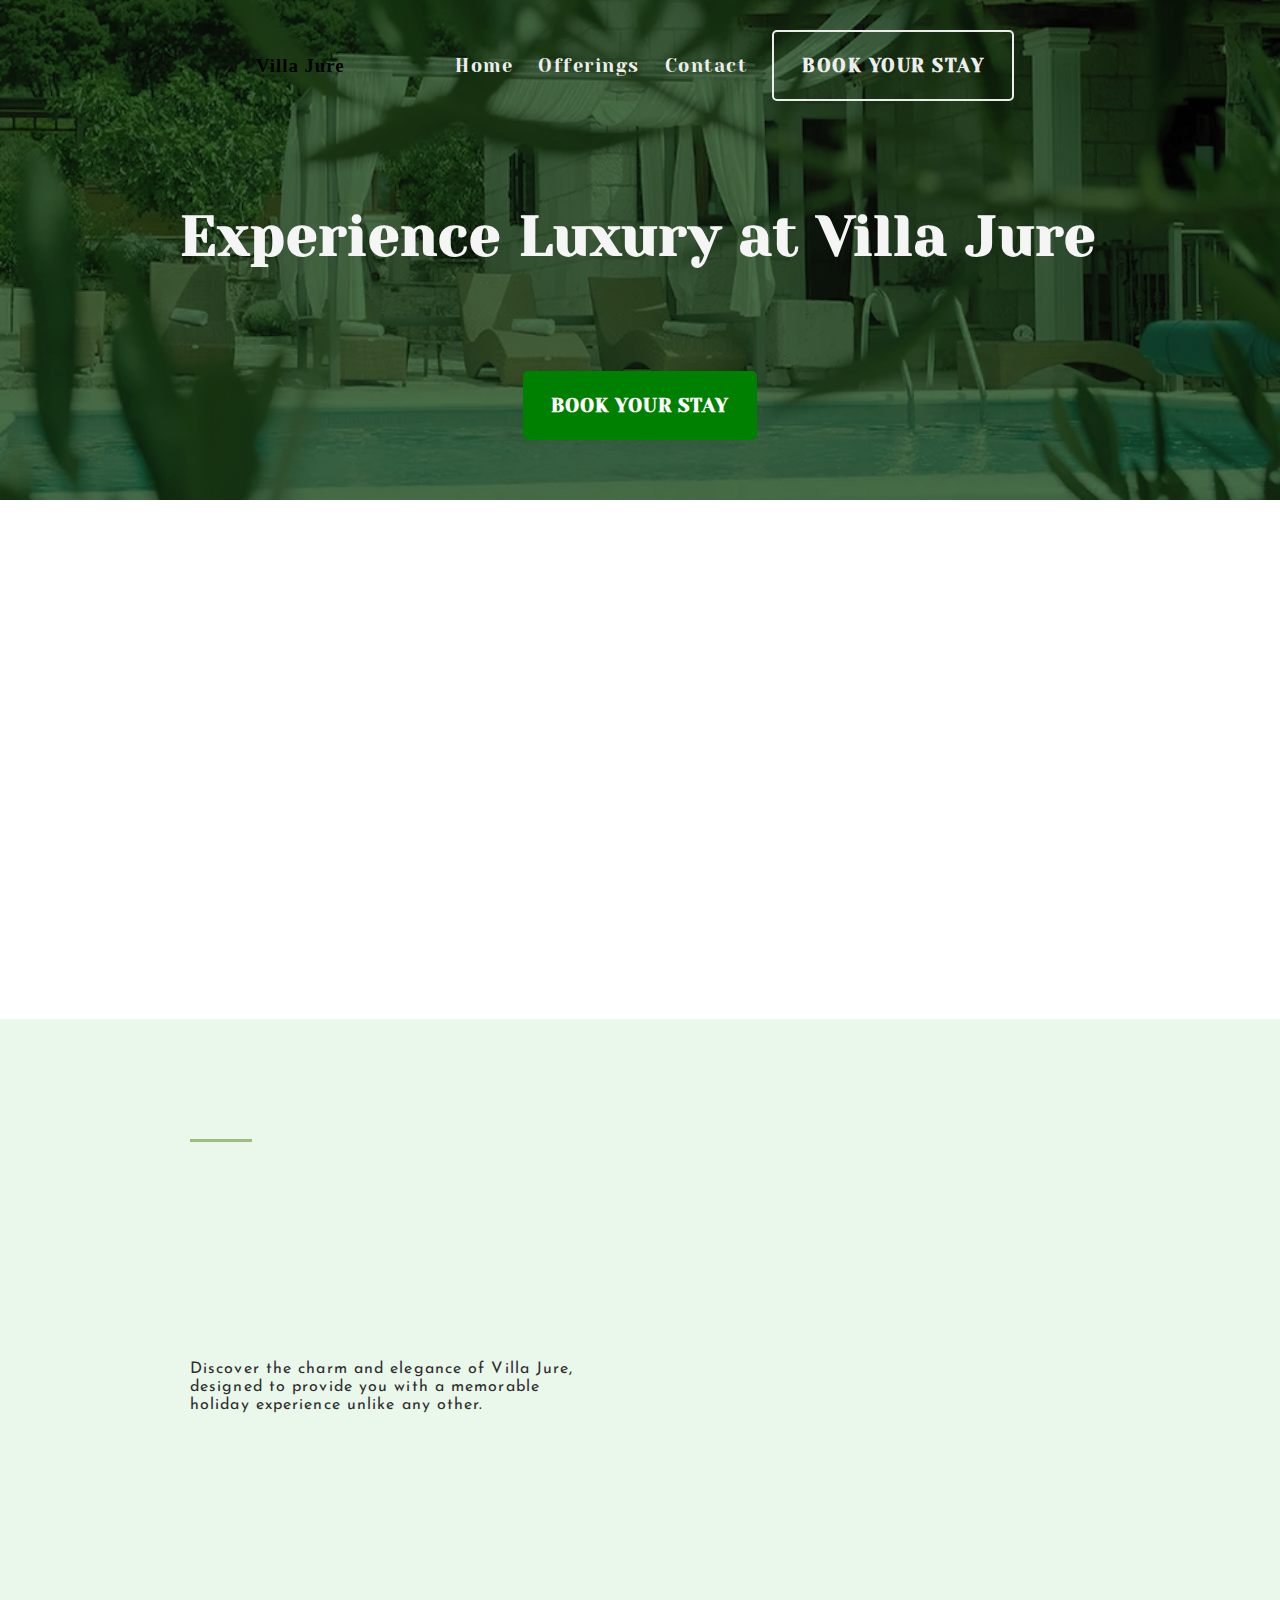
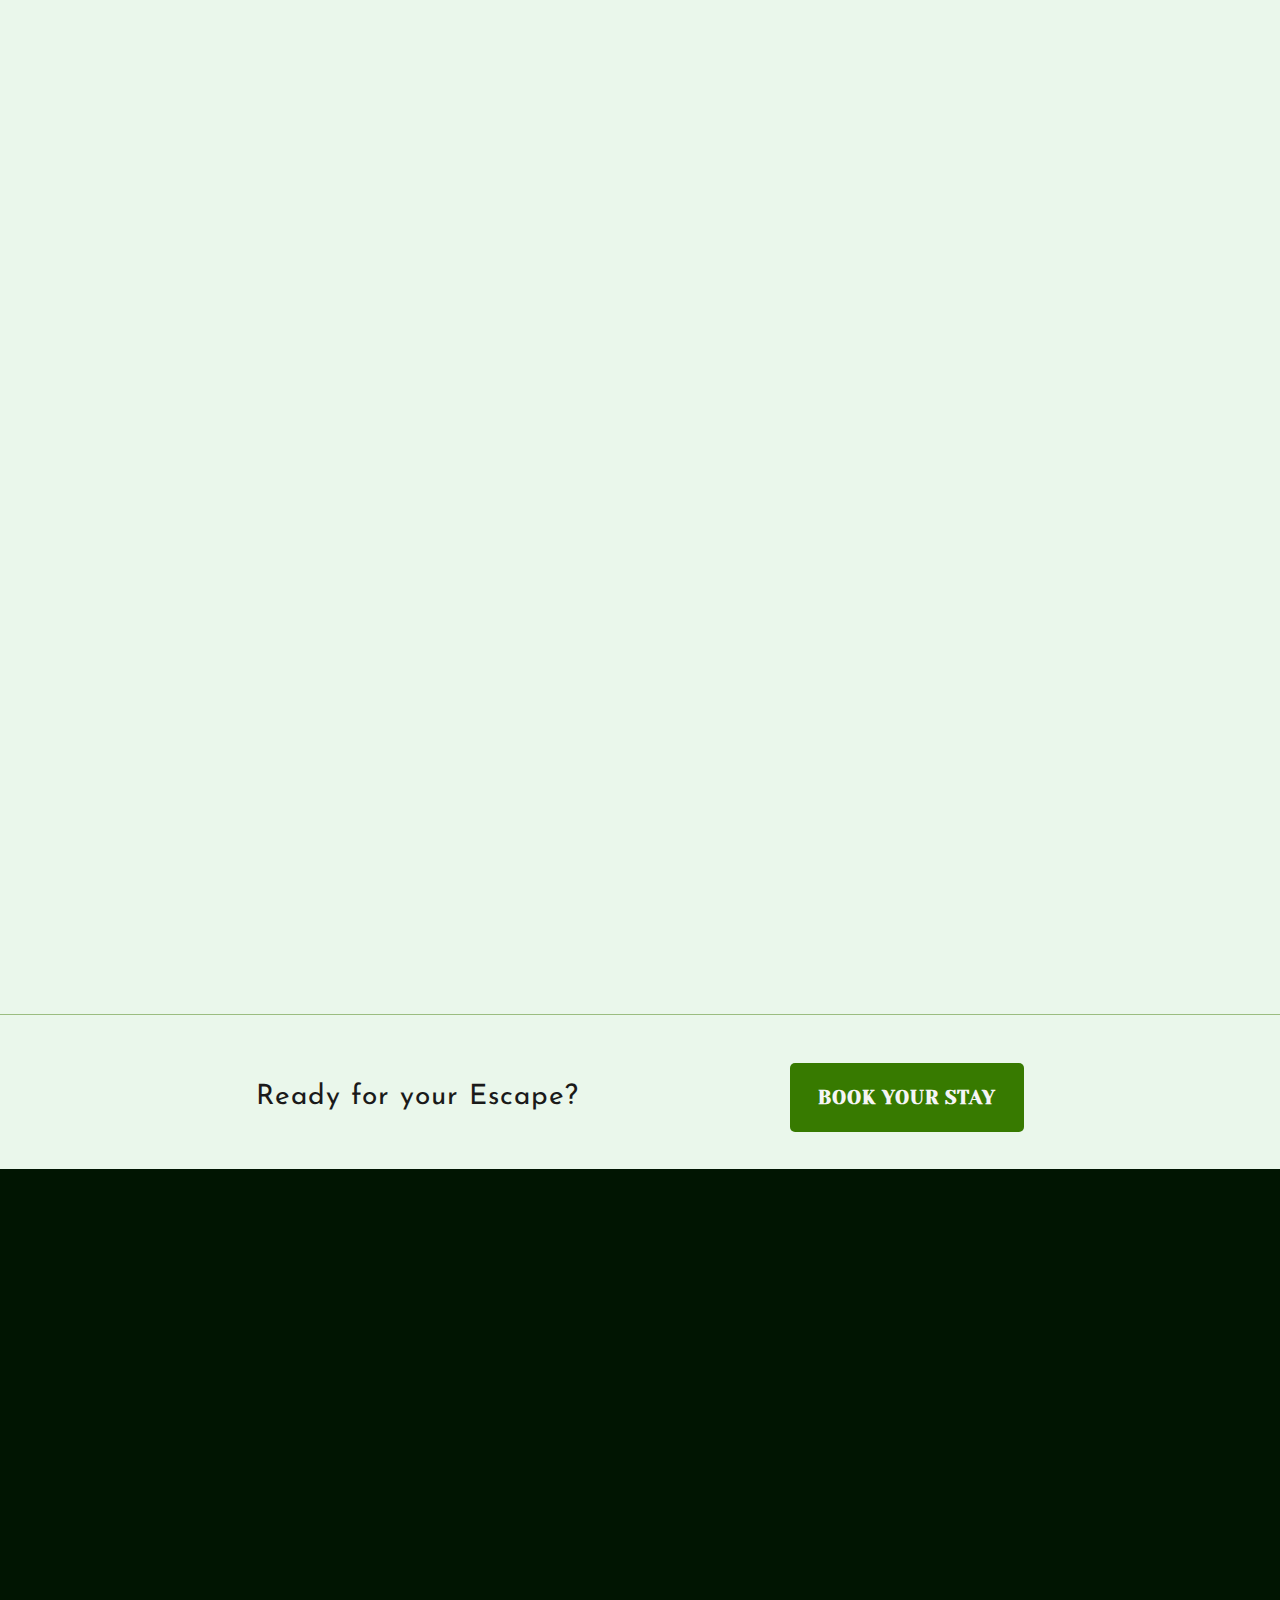
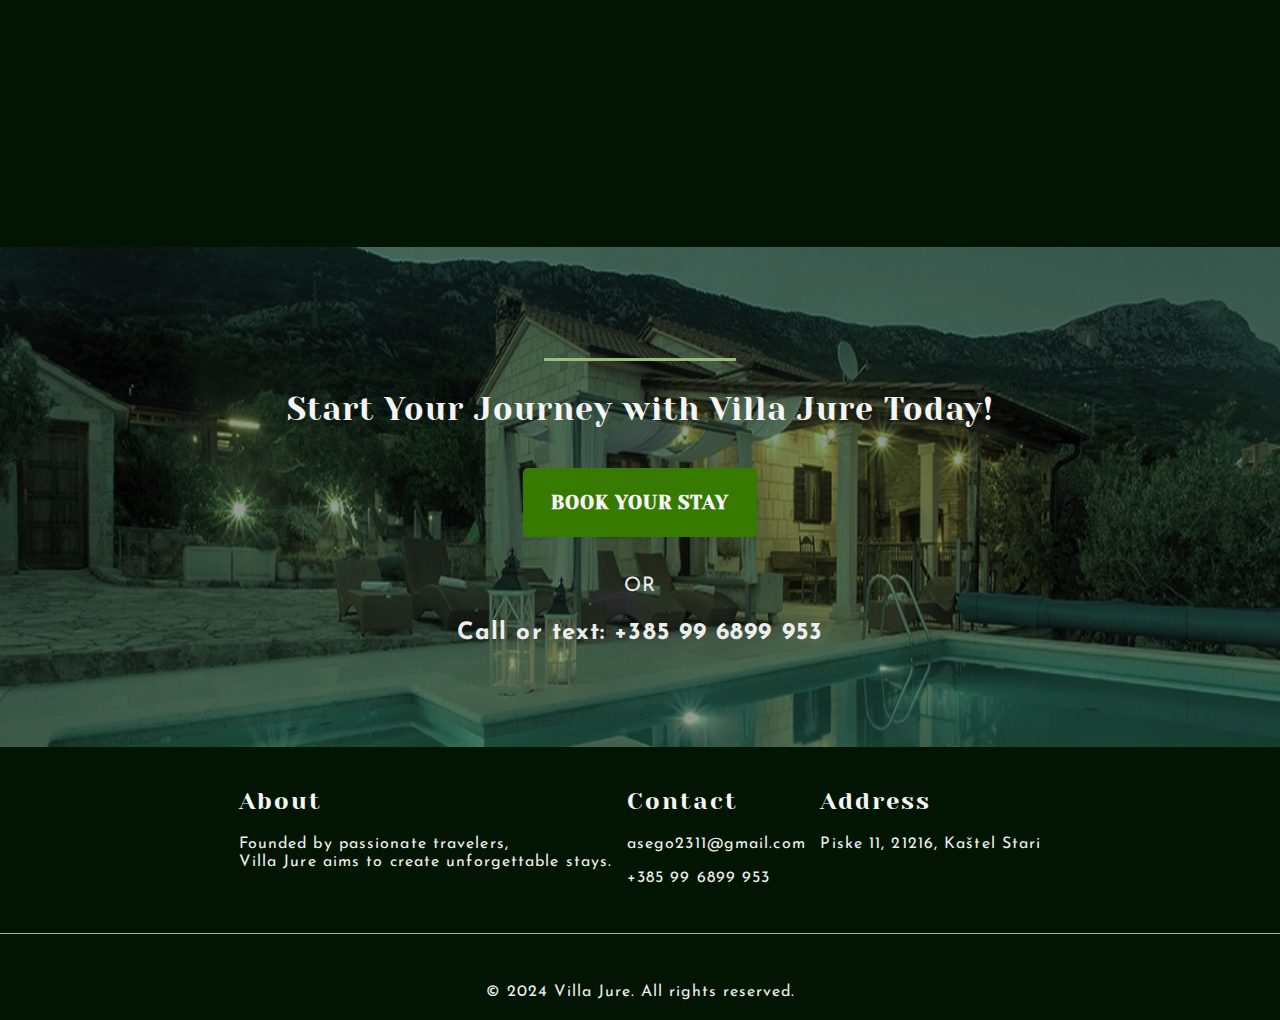
==== index.html @ 01a4c1bb "Add files via upload" ====
<!DOCTYPE html>
<html lang="en">
  <head>
    <meta charset="UTF-8" />
    <meta name="viewport" content="width=device-width, initial-scale=1.0" />
    <link rel="stylesheet" href="styles.css" />
    <link rel="preconnect" href="https://fonts.googleapis.com" />
    <link rel="preconnect" href="https://fonts.gstatic.com" crossorigin />
    <link
      href="https://fonts.googleapis.com/css2?family=Josefin+Sans:ital,wght@0,100..700;1,100..700&family=Yeseva+One&display=swap"
      rel="stylesheet"
    />
    <!-- <link rel="preconnect" href="https://fonts.googleapis.com" />
    <link rel="preconnect" href="https://fonts.gstatic.com" crossorigin />
    <link
      href="https://fonts.googleapis.com/css2?family=PT+Serif:ital,wght@0,400;0,700;1,400;1,700&display=swap"
      rel="stylesheet"
    /> -->
    <title>Document</title>
  </head>
  <body>
    <header>
      <nav>
        <h3>Villa Jure</h3>
        <div class="nav-links">
          <a href="">Home</a>
          <a href="offerings.html">Offerings</a>
          <a href="">Contact</a>
          <a href="" class="book-now" id="nav-book-button">BOOK YOUR STAY</a>
        </div>
      </nav>
      <section>
        <h1>Experience Luxury at Villa Jure</h1>
        <p>Your dream getaway awaits in beautiful Kastela</p>
        <a href="" class="book-now">BOOK YOUR STAY</a>
      </section>
    </header>
    <main>
      <section class="villa-story">
        <img
          src="smanjene slike/story-cutwebp.webp"
          alt="Villa with a private pool and spacious outdoor area, with mountains around it"
        />
        <article class="story-villa-article">
          <hr />
          <h2>The Story Behind Villa Jure</h2>
          <p>
            Villa Jure is a premier villa rental destination located in the
            serene landscapes of Kaštela, Croatia, offering an unparalleled
            experience to our guests. <br />
            <br />Founded with the aim of providing a unique and luxurious stay,
            Villa Jure began as a dream to create a home away from home for
            travelers seeking tranquility and beauty.
          </p>
        </article>
      </section>
      <section class="offerings">
        <article class="villa-offering-article">
          <div id="first-block">
            <div>
              <hr />
              <h2 id="offerings-title">Explore Our Stunning Villa Offerings</h2>
              <p>
                Discover the charm and elegance of Villa Jure, designed to
                provide you with a memorable holiday experience unlike any
                other.
              </p>
            </div>
            <div id="pool-offerings">
              <img
                src="smanjene slike/pool-cut-homepage.webp"
                alt="Villa with a private pool with luxurious loungers "
                id="pool-img"
              />
              <div>
                <h3>Swimming in the pool beneath the mountains</h3>
                <p>Private pool with luxurious loungers.</p>
                <a href="offerings.html" class="learn-more-offerings"
                  >LEARN MORE...
                </a>
              </div>
            </div>
            <div id="view-offerings">
              <img
                src="smanjene slike/view-cut-homepage.webp"
                alt="Scenic view of the Adriatic Sea from the villa"
                id="view-img"
              />
              <div>
                <h3>Enjoy the breathtaking landscapes</h3>
                <p>View of the Adriatic Sea and mountains.</p>
                <a href="offerings.html" class="learn-more-offerings"
                  >LEARN MORE...
                </a>
              </div>
            </div>
          </div>
          <div id="second-block">
            <div id="playgrond-offerings">
              <img
                src="smanjene slike/childrenplay-cut-homepage.webp"
                alt="Private outdoor children's playground with swing, slide, and trampoline"
                id="playground-img"
              />
              <div>
                <h3>Outdoor children’s playground</h3>
                <p>Equipped with trampoline, swings, and slide.</p>
                <a href="offerings.html" class="learn-more-offerings"
                  >LEARN MORE...
                </a>
              </div>
            </div>
            <div id="accomoditation-offerings">
              <img
                src="smanjene slike/IMG_8820sofa-cut-homepage.webp"
                alt="Living room with sofa, wooden and stone interior design"
                id="accomoditation-img"
              />
              <div>
                <h3>Stunning Villa Accommodation</h3>
                <p>A villa interior designed with stone and wood.</p>
                <a href="offerings.html" class="learn-more-offerings"
                  >LEARN MORE...
                </a>
              </div>
            </div>
          </div>
        </article>
        <hr id="full-width-hr" />
        <div class="small-book-stay">
          <h3>Ready for your Escape?</h3>
          <a href="" class="book-now">BOOK YOUR STAY</a>
        </div>
      </section>
      <section class="gallery-wrapper">
        <hr class="gallery-hr" />
        <h3 class="gallery-title">Check out our gallery!</h3>
        <p class="gallery-description">
          Browse through our gallery to see the villa's beautiful spaces and
          serene surroundings.
        </p>
        <div class="carousel-wrapper">
          <button class="carousel-button left" id="prev-btn">&#9664;</button>
          <div class="carousel-track">
            <img
              src="smanjene slike/1 naslovna.webp"
              alt="View of the villa from the outside, with a swimming pool and lounge chairs, at the foot of the mountain."
              class="carousel-item"
            />
            <img
              src="smanjene slike/3 (1).webp"
              alt="View from the villa overlooking the Adriatic Sea, islands, Split, and Kaštela."
              class="carousel-item"
            />

            <img
              src="smanjene slike/3 (2).webp"
              alt="Bird's eye view of the villa and its surroundings, featuring the villa, parking area, pool, children's private outdoor playground, and garden."
              class="carousel-item"
            />
            <img
              src="smanjene slike/IMG_9003.webp"
              alt="View of the villa's private pool through the branches, with lounge chairs and umbrellas by the poolside."
              class="carousel-item"
            />
            <img
              src="smanjene slike/DJI_0226.webp"
              alt="View of the villa at dusk from a semi-bird's eye perspective, showcasing the villa, pool, garden with olive trees."
              class="carousel-item"
            />
            <img
              src="smanjene slike/5.webp"
              alt="Half-bird's-eye view of the villa's pool and garden with olive trees, overlooking the Adriatic Sea and nearby islands."
              class="carousel-item"
            />

            <img
              src="smanjene slike/39.webp"
              alt="Pool and sun loungers with the front side of the villa during the day."
              class="carousel-item"
            />

            <img
              src="smanjene slike/IMG_8989.webp"
              alt="Bird's-eye view of the villa, pool, sun loungers, entire paved yard, garden, and olive trees."
              class="carousel-item"
            />
            <img
              src="smanjene slike/IMG_9128.webp"
              alt="View of the front side of the illuminated villa at dusk, a stone villa with an entrance area."
              class="carousel-item"
            />
            <img
              src="smanjene slike/IMG_9123.webp"
              alt="View of the illuminated pool, villa, and mountain at dusk, featuring the front side of the villa, the pool with lounge chairs, and the house's entrance area."
              class="carousel-item"
            />

            <img
              src="smanjene slike/36.webp"
              alt="Modern, luxurious sun loungers in front of the villa, illuminated by the dark blue light of the pool at night, with the villa visible in the background."
              class="carousel-item"
            />

            <img
              src="smanjene slike/IMG_9138.webp"
              alt="Image of the pool at night, with sun loungers and the villa in the background, dominated by the blue light from the pool."
              class="carousel-item"
            />

            <img
              src="smanjene slike/31.webp"
              alt="Outdoor dining table in front of the villa with a traditional Croatian barbecue and a lit fire."
              class="carousel-item"
            />

            <img
              src="smanjene slike/32.webp"
              alt="Outdoor dining table in front of the villa set with Croatian food, wine, and plates, with a traditional Croatian barbecue and lit fire in the background."
              class="carousel-item"
            />

            <img
              src="smanjene slike/IMG_8820.webp"
              alt="Living room with a stone and wood interior, featuring a large sofa and a television."
              class="carousel-item"
            />
            <img
              src="smanjene slike/IMG_8827.webp"
              alt="Beautiful white kitchen with a stone display cabinet and wine racks."
              class="carousel-item"
            />
            <img
              src="smanjene slike/IMG_8853.webp"
              alt="Image of a white kitchen with a stone wine rack, large sofa, stone walls, and a wooden ceiling."
              class="carousel-item"
            />
            <img
              src="smanjene slike/IMG_8854.webp"
              alt="White kitchen with wooden brown entrance doors to the house and a refrigerator in the kitchen."
              class="carousel-item"
            />
            <img
              src="smanjene slike/IMG_8857.webp"
              alt="Living room with a large sofa, television, wooden stairs to the second floor, dining table, and brown wooden entrance doors."
              class="carousel-item"
            />
            <img
              src="smanjene slike/IMG_8851.webp"
              alt="Indoor table with blue chairs, trays of Croatian food, and bottles of Croatian wine on the table."
              class="carousel-item"
            />

            <img
              src="smanjene slike/IMG_8532523.webp"
              alt="Dining table for eight, with blue chairs and a wooden table, set in an interior of wood and stone."
              class="carousel-item"
            />

            <img
              src="smanjene slike/IMG_8869.webp"
              alt="Attic room with a wooden ceiling, a double bed with beautiful bedding and pillows, nightstands on both sides of the bed, a large wardrobe, and lamps on the nightstands."
              class="carousel-item"
            />
            <img
              src="smanjene slike/IMG_8876.webp"
              alt="Relaxation sofa in the room with a chair and books on it, large wooden wardrobe for clothes, located in the attic."
              class="carousel-item"
            />
            <img
              src="smanjene slike/IMG_8878.webp"
              alt="Room with a double bed and sofa, in the attic, featuring a wooden wardrobe and parquet flooring."
              class="carousel-item"
            />
            <img
              src="smanjene slike/IMG_8881.webp"
              alt="Room with an en-suite bathroom (WC), a double bed, air conditioning, a red wall, and wooden wardrobes."
              class="carousel-item"
            />
            <img
              src="smanjene slike/IMG_8896.webp"
              alt="Second kitchen in the house, in white."
              class="carousel-item"
            />
            <img
              src="smanjene slike/IMG_8899.webp"
              alt="Room with an en-suite bathroom, air conditioning, television, double bed, and wardrobe."
              class="carousel-item"
            />
            <img
              src="smanjene slike/IMG_8903.webp"
              alt="Room with a double bed, one red wall and one white wall, a window, and nightstands on each side of the bed."
              class="carousel-item"
            />

            <img
              src="smanjene slike/IMG_8906.webp"
              alt="Modern bathroom connected to the room, with small mosaic tiles, a shower cabin, toilet, sink, and wooden cabinets."
              class="carousel-item"
            />
            <img
              src="smanjene slike/IMG_8866.webp"
              alt="Bathroom with a sink, toilet, shower cabin, cabinet, and brown tiles."
              class="carousel-item"
            />
            <img
              src="smanjene slike/22.webp"
              alt="Restroom with a sink, a mirror, and small white tiles."
              class="carousel-item"
            />
            <img
              src="smanjene slike/IMG_8907.webp"
              alt="Outdoor wooden structure with two covered parking spaces and an enclosed area for social games and entertainment."
              class="carousel-item"
            />
            <img
              src="smanjene slike/IMG_8942.webp"
              alt="Outdoor wooden structure, half of which consists of two covered parking spaces, and the other half is an enclosed playroom."
              class="carousel-item"
            />

            <img
              src="smanjene slike/IMG_8911.webp"
              alt="Enclosed outdoor wooden space designed for entertainment, equipped with a dartboard, foosball table, and billiards."
              class="carousel-item"
            />
            <img
              src="smanjene slike/IMG_8920.webp"
              alt="Enclosed outdoor wooden space designed for entertainment, equipped with a dartboard, foosball table, and billiards, picture from different angle."
              class="carousel-item"
            />
            <img
              src="smanjene slike/IMG_8927.webp"
              alt="Same enclosed outdoor wooden space, viewed from a different angle, featuring a dartboard, foosball table, and billiards."
              class="carousel-item"
            />
            <img
              src="smanjene slike/IMG_8933.webp"
              alt="Front view of the house with a stone facade, a column, outdoor dining table, entrance to the villa, and windows."
              class="carousel-item"
            />
            <img
              src="smanjene slike/28.webp"
              alt="Outdoor wooden dining table in front of the villa."
              class="carousel-item"
            />

            <img
              src="smanjene slike/IMG_8950.webp"
              alt="Private outdoor children's playground in the garden of the house, equipped with swings, a slide, and a trampoline."
              class="carousel-item"
            />
            <img
              src="smanjene slike/IMG_8953.webp"
              alt="Same private outdoor children's playground in the garden of the house, viewed from a different angle, featuring swings, a slide, and a trampoline."
              class="carousel-item"
            />
            <img
              src="smanjene slike/IMG_8958.webp"
              alt="Outdoor old stone table beneath two olive trees, next to the pool, with wooden benches around the table."
              class="carousel-item"
            />
            <img
              src="smanjene slike/IMG_8946.webp"
              alt="Gym in the villa's basement, equipped with a treadmill, a stationary bike, a shoulder or chest workout machine, and weights."
              class="carousel-item"
            />
          </div>
          <button class="carousel-button right" id="next-btn">&#9654;</button>
        </div>

        <!-- Modal for enlarged image -->
        <div id="modal" class="modal">
          <span class="close-btn">X</span>
          <img
            id="modal-image"
            class="modal-image"
            src=""
            alt="Enlarged Image"
          />
        </div>
      </section>
      <section class="journey-wrapper">
        <hr />
        <h2>Start Your Journey with Villa Jure Today!</h2>
        <a href="" class="book-now">BOOK YOUR STAY</a>
        <p>OR</p>
        <p>Call or text: +385 99 6899 953</p>
      </section>
    </main>
    <footer>
      <div class="info-wrapper">
        <div>
          <h5 class="footer-title">About</h5>
          <p>
            Founded by passionate travelers,<br />
            Villa Jure aims to create unforgettable stays.
          </p>
        </div>
        <div>
          <h5 class="footer-title">Contact</h5>
          <p>asego2311@gmail.com</p>
          <p>+385 99 6899 953</p>
        </div>
        <div>
          <h5 class="footer-title">Address</h5>
          <p>Piske 11, 21216, Kaštel Stari</p>
        </div>
      </div>
      <hr />
      <div class="copyright">&copy; 2024 Villa Jure. All rights reserved.</div>
    </footer>
    <script src="app.js"></script>
  </body>
</html>
---- styles.css ----
html {
  display: flex;
  flex-direction: column;
  align-items: center;
  justify-content: center;
  font-family: "PT Serif", serif;
  font-size: 16px;
  letter-spacing: 1px;
  margin: 0px;
}

:root {
  --title-font: "Yeseva One", serif;
  --paragraphs-font: "Josefin Sans", serif;
  --paragraphs-color-dark: #2e2e2e;
  --titles-color-dark: #1a1a1a;
  --titles-color-light: #f5f5f5;
  --paragraphs-color-light: #ededed;
}

body {
  width: 100%;
  display: flex;
  flex-direction: column;
  align-items: center;
  justify-content: center;
  margin: 0px;
}

img {
  max-width: 400px;
  border-radius: 15px;
}

nav,
main,
footer {
  width: 100%;
}

header {
  width: 100%;
  height: 500px;
  background-image: url("smanjene slike/background-pool-homepagewebp.webp"),
    linear-gradient(rgba(6, 49, 6, 0.5), rgba(6, 49, 6, 0.5));
  background-size: 100% 100%;
  background-repeat: no-repeat;
  background-position: top;
  display: flex;
  flex-direction: column;
  background-blend-mode: darken;
  margin-bottom: 50px;
}

nav {
  align-self: center;
  width: 60%;
  display: flex;
  flex-direction: row;
  align-items: center;
  justify-content: space-between;
  margin: 20px;
}

.nav-links a {
  color: var(--paragraphs-color-light);
  text-decoration: none;
  margin: 10px;
  display: inline-block;
  transition: transform 0.3s ease, color 0.3s ease;
  letter-spacing: 1.5px;
  font-family: var(--title-font);
  font-size: 1.15rem;
}

.nav-links a:nth-child(1):hover,
.nav-links a:nth-child(2):hover,
.nav-links a:nth-child(3):hover {
  transform: scale(1.1);
  color: var(--titles-color-light);
}

#nav-book-button {
  border: 2px solid var(--paragraphs-color-light);
  background-color: rgb(55, 122, 0, 0);
  transition: transform 0.3s ease, border-radius 0.3s ease;
}

.book-now {
  background-color: rgb(55, 122, 0);
  padding: 23px 28px;
  color: var(--titles-color-light);
  text-decoration: none;
  border-radius: 5px; /* Optional: Adds rounded corners */
  font-weight: bold;
  font-size: 1.2em;
  transition: transform 0.3s ease, border-radius 0.3s ease;
  font-family: var(--title-font);
}

/* Animation for sliding in from the bottom */
@keyframes slideIn {
  from {
    opacity: 0;
    transform: translateY(20px); /* Start from 20px below */
  }
  to {
    opacity: 1;
    transform: translateY(0); /* Final position */
  }
}

/* Pulse animation: Grow and shrink smoothly */
@keyframes pulse {
  0% {
    transform: scale(1);
  }
  50% {
    transform: scale(1.05); /* Slightly larger */
  }
  100% {
    transform: scale(1);
  }
}

/* Hover effect with scaling */
.book-now:hover {
  transform: scale(1.1); /* Slightly increase size on hover */
  border-radius: 15px;
}

header > section {
  width: 60%;
  color: white;
  align-self: center;
  justify-self: center;
  margin-top: 35px;
  margin-bottom: 10px;
  display: flex;
  flex-direction: column;
  align-items: center;
  justify-content: center;
}

h1 {
  font-size: 3.5em;
  margin-bottom: 10px;
  font-weight: 700;
  text-align: center; /* Centers the text */
  overflow: hidden; /* Ensures the text doesn't overflow */
  white-space: nowrap; /* Keeps text on one line */
  border-right: 3px solid transparent; /* Typing cursor hidden initially */
  animation: typingH1 0.8s steps(28) forwards, blink 0.6s step-end infinite 1.5s;
  font-family: var(--title-font);
  color: var(--titles-color-light);
  letter-spacing: 1.2px;
}

@keyframes typingH1 {
  from {
    width: 0;
  }
  to {
    width: 100%;
  }
}

header section p {
  color: var(--paragraphs-color-light);
  font-size: 1.25em;
  text-align: center;
  overflow: hidden;
  white-space: nowrap;
  border-right: 3px solid transparent;
  width: 0; /* Start with width 0 so it's hidden */
  animation: typingP 0.7s steps(47) 0.5s forwards,
    blink 0.6s step-end infinite 5.5s;
  font-family: var(--paragraphs-font);
  font-weight: 400;
}

@keyframes typingP {
  from {
    width: 0;
  }
  to {
    width: 100%;
  }
}

@keyframes blink {
  50% {
    border-color: transparent;
  }
  100% {
    border-color: black; /* Matches the color of the text */
  }
}

header > section > .book-now {
  background-color: green;
  color: white;
  text-decoration: none;
  border: none;
  margin-top: 35px;
}

main {
  display: flex;
  flex-direction: column;
  align-items: center;
  justify-content: center;
}

.villa-story {
  width: 60%;
  margin: 40px 10px;
  display: flex;
  flex-direction: row;
  align-items: center;
  justify-content: center;
  opacity: 0; /* Initially hidden */
  transform: translateY(50px); /* Start from below */
  animation: slideIn 1s ease-out forwards; /* Animation */
}

p {
  font-family: var(--paragraphs-font);
  color: var(--paragraphs-color-dark);
  font-weight: 400;
  letter-spacing: 1.1px;
  line-height: 18px;
}

@keyframes slideIn {
  to {
    opacity: 1; /* Fully visible */
    transform: translateY(0); /* Move to its normal position */
  }
}

.villa-story img {
  width: 50%;
  border-radius: 15px;
  box-shadow: 30px 30px 0px 0px #d0ebcf;
  margin: 20px;
  opacity: 0; /* Initially hidden */
  transform: translateX(-150px); /* Start from below */
  animation: imageSlideIn 1s ease-out forwards; /* Animation */
}

@keyframes imageSlideIn {
  to {
    opacity: 1; /* Fully visible */
    transform: translateY(0); /* Move to its normal position */
  }
}

.story-villa-article {
  margin: 20px;
  margin-left: 40px;
  margin-right: 0px;
  display: flex;
  flex-direction: column;
  align-items: flex-start;
  justify-content: center;
  opacity: 0; /* Initially hidden */
  transform: translateX(150px); /* Start from below */
  animation: textSlideIn 1s ease-out forwards; /* Animation */
}

@keyframes textSlideIn {
  to {
    opacity: 1; /* Fully visible */
    transform: translateY(0); /* Move to its normal position */
  }
}

.story-villa-article hr {
  opacity: 0;
  transform: translateX(300px);
  animation: hrSlideIn 0.75s ease-in-out forwards 1s;
}

@keyframes hrSlideIn {
  to {
    opacity: 1;
    transform: translateX(0px);
  }
}

.story-villa-article h2 {
  font-size: 1.5em;
  font-family: var(--title-font);
  color: var(--titles-color-dark);
}

/* Set initial visibility and opacity for the divs and their children */
#pool-offerings,
#view-offerings,
#playgrond-offerings,
#accomoditation-offerings,
#offerings-title {
  opacity: 0;
  transition: opacity 0.8s ease-in; /* Slower fade-in effect */
}

hr {
  background-color: #9bbd80;
  width: 15%;
  height: 3px;
  border: none;
  margin: 10px 0px;
}

.offerings {
  width: 100%;
  background-color: #eaf7eb;
  display: flex;
  flex-direction: column;
  align-items: center;
  justify-content: center;
}

.villa-offering-article {
  width: 60%;
  display: flex;
  flex-direction: row;
  align-items: center;
  justify-content: center;
  margin: 40px 10px;
}

#offerings-title {
  font-size: 3rem;
  font-weight: 400;
  margin-bottom: 10px;
  font-family: var(--title-font);
  color: var(--titles-color-dark);
}

#first-block,
#second-block {
  margin: 40px;
  display: flex;
  flex-direction: column;
  align-items: center;
  justify-content: center;
}

#first-block > div,
#second-block > div {
  margin: 30px 0px;
}

#first-block div h3,
#second-block div h3 {
  margin-bottom: 0px;
  margin-top: 40px;
  font-family: var(--title-font);
  color: var(--titles-color-dark);
}

#first-block div p,
#second-block div p {
  margin-top: 5px;
}

.learn-more-offerings {
  color: #5f9436;
  margin-top: 5px;
  text-decoration: none;
}

#view-img {
  border-bottom-left-radius: 150px;
  box-shadow: -22px 22px 0px 0px #a2d3a1;
  width: 100%;
  margin: 5px;
}

#accomoditation-img {
  border-bottom-right-radius: 150px;
  box-shadow: 22px 22px 0px 0px #a2d3a1;
  margin: 5px;
}

#pool-img {
  border-top-left-radius: 150px;
  box-shadow: -22px -22px 0px 0px #a2d3a1;
  margin: 5px;
}

#playground-img {
  border-top-right-radius: 150px;
  box-shadow: 22px -22px 0px 0px #a2d3a1;
  margin: 5px;
}

#pool-offerings {
  margin-top: 10px;
}

#pool-offerings,
#view-offerings {
  text-align: end;
}

#pool-offerings div h3,
#playgrond-offerings div h3 {
  margin-top: 15px;
}

.small-book-stay {
  width: 60%;
  display: flex;
  flex-direction: row;
  align-items: center;
  justify-content: space-between;
  align-self: center;
  justify-self: center;
  padding: 30px;
}

#full-width-hr {
  width: 100%;
  height: 1.5px;
}

.small-book-stay h3 {
  font-weight: 400;
  font-size: 1.75rem;
  color: var(--titles-color-dark);
  font-family: var(--paragraphs-font);
}

.carousel-wrapper {
  display: flex;
  justify-content: center;
  align-items: center;
  position: relative;
  width: 100%;
  height: 500px;
}

.carousel-track {
  display: flex;
  position: relative;
  width: 100%;
  justify-content: center;
  align-items: center;
}

.carousel-item {
  position: absolute;
  width: 100%;
  height: auto;
  object-fit: cover;
  border-radius: 10px;
  transition: transform 1s ease, opacity 1s ease, z-index 1s;
  opacity: 0;
  z-index: -1;
}

.carousel-item.center {
  z-index: 10;
  transform: translateX(0) scale(1);
  opacity: 1;
  transition: transform 1s ease;
}

.carousel-item.center:hover {
  cursor: pointer;
  transform: scale(1.25);
}

.carousel-item.left {
  z-index: 5;
  transform: translateX(-150px) scale(0.8);
  opacity: 0.7;
  filter: brightness(40%);
}

.carousel-item.right {
  z-index: 5;
  transform: translateX(150px) scale(0.8);
  opacity: 0.7;
  filter: brightness(40%);
}

.carousel-item.hidden {
  z-index: -1;
  opacity: 0;
}

.carousel-button {
  position: absolute;
  top: 50%;
  transform: translateY(-50%);
  background-color: rgba(255, 255, 255, 0.8);
  border: none;
  border-radius: 50%;
  width: 40px;
  height: 40px;
  display: flex;
  justify-content: center;
  align-items: center;
  cursor: pointer;
  transition: background-color 0.3s ease;
}

.carousel-button:hover {
  background-color: rgba(0, 0, 0, 0.8);
  color: #fff;
}

.carousel-button.left {
  left: 220px;
}

.carousel-button.right {
  right: 220px;
}

.carousel-item.far-left {
  z-index: 1;
  transform: translateX(-300px) scale(0.6);
  opacity: 0.5;
  filter: brightness(20%);
}

.carousel-item.far-right {
  z-index: 1;
  transform: translateX(300px) scale(0.6);
  opacity: 0.5;
  filter: brightness(20%);
}

/* Animation for hr, h3, and p elements
  /* Initial states for animation */
.gallery-hr,
.gallery-title,
.gallery-description,
.carousel-wrapper {
  opacity: 0;
}

/* Modal styling for enlarged image */
.modal {
  display: none;
  position: fixed;
  top: 0;
  left: 0;
  width: 100%;
  height: 100%;
  background-color: rgba(0, 0, 0, 0.95); /* Darker background */
  justify-content: center;
  align-items: center;
  z-index: 999;
}

.modal-image {
  max-width: 60vw;
  max-height: 60vh;
  object-fit: contain;
}

.close-btn {
  position: absolute;
  bottom: 100px; /* Closer to the image */
  background-color: rgb(50, 50, 50, 0.5);
  color: white;
  padding: 10px 15px;
  font-size: 16px;
  cursor: pointer;
  border-radius: 50%;
  left: 50%;
  transition: transform 0.3s ease;
}

.close-btn:hover {
  cursor: pointer;
  transform: scale(1.15);
  background-color: rgba(224, 224, 224, 0.805);
  color: black;
}

.gallery-wrapper {
  background-color: rgb(1, 21, 2);
  width: 100%;
  display: flex;
  flex-direction: column;
  align-items: center;
  justify-content: center;
}

.gallery-wrapper h3 {
  color: var(--titles-color-light);
  font-family: var(--title-font);
  margin-top: 10px;
  font-weight: 400;
  font-size: 2.5rem;
  margin-bottom: 10px;
  letter-spacing: 1.5px;
}

.gallery-wrapper p {
  font-weight: 300;
  color: var(--paragraphs-color-light);
  margin-top: 5px;
  margin-bottom: 5px;
}

.gallery-wrapper hr {
  margin-top: 70px;
  width: 10%;
}

.journey-wrapper {
  background-image: url("smanjene slike/IMG_9123copy2.webp"),
    linear-gradient(rgba(2, 22, 2, 0.5), rgba(2, 21, 2, 0.5));
  width: 100%;
  height: 500px;
  background-size: 100% 100%;
  background-repeat: no-repeat;
  display: flex;
  flex-direction: column;
  align-items: center;
  justify-content: center;
}

.journey-wrapper h2 {
  color: var(--titles-color-light);
  font-family: var(--title-font);
  font-weight: 400;
  font-size: 2rem;
  margin: 20px;
}

.journey-wrapper p {
  font-weight: 400;
  color: var(--paragraphs-color-light);
  margin-bottom: 5px;
  font-size: 1.25rem;
}

.journey-wrapper p:nth-of-type(2) {
  font-weight: 700;
  font-size: 1.5rem;
}

.journey-wrapper a {
  margin: 20px;
}

footer {
  background-color: rgb(1, 21, 2);
  display: flex;
  flex-direction: column;
  align-items: center;
  justify-content: center;
}

.info-wrapper {
  width: 65%;
  display: flex;
  flex-direction: row;
  align-items: flex-start;
  justify-content: space-evenly;
  align-self: center;
}

.footer-title {
  color: var(--titles-color-light);
  font-family: var(--title-font);
  font-size: 1.5rem;
  font-weight: 400;
  letter-spacing: 2px;
  margin-bottom: 20px;
}

footer hr {
  width: 100%;
  height: 1px;
  margin-top: 30px;
  margin-bottom: 30px;
}

footer p {
  color: var(--paragraphs-color-light);
  font-weight: 400;
}

.copyright {
  color: var(--paragraphs-color-light);
  font-family: var(--paragraphs-font);
  font-weight: 400;
  margin: 20px;
}

.tracking-in-expand {
  animation: tracking-in-expand 0.7s cubic-bezier(0.215, 0.61, 0.355, 1) both;
}

@-webkit-keyframes tracking-in-expand {
  0% {
    letter-spacing: -0.5em;
    opacity: 0;
  }
  40% {
    opacity: 0.6;
  }
  100% {
    opacity: 1;
  }
}
@keyframes tracking-in-expand {
  0% {
    letter-spacing: -0.5em;
    opacity: 0;
  }
  40% {
    opacity: 0.6;
  }
  100% {
    opacity: 1;
  }
}

.scale-in-hor-center {
  -webkit-animation: scale-in-hor-center 4s cubic-bezier(0.25, 0.46, 0.45, 0.94)
    both;
  animation: scale-in-hor-center 0.8s cubic-bezier(0.25, 0.46, 0.45, 0.94) 0.75s
    both;
}

@-webkit-keyframes scale-in-hor-center {
  0% {
    -webkit-transform: scaleX(0);
    transform: scaleX(0);
    opacity: 1;
  }
  100% {
    -webkit-transform: scaleX(1);
    transform: scaleX(1);
    opacity: 1;
  }
}
@keyframes scale-in-hor-center {
  0% {
    -webkit-transform: scaleX(0);
    transform: scaleX(0);
    opacity: 1;
  }
  100% {
    -webkit-transform: scaleX(1);
    transform: scaleX(1);
    opacity: 1;
  }
}

.slide-in-blurred-left {
  -webkit-animation: slide-in-blurred-left 1.2s cubic-bezier(0.23, 1, 0.32, 1)
    both;
  animation: slide-in-blurred-left 1.2s cubic-bezier(0.23, 1, 0.32, 1) both;
}

.slide-in-blurred-right {
  -webkit-animation: slide-in-blurred-right 1.2s cubic-bezier(0.23, 1, 0.32, 1)
    both;
  animation: slide-in-blurred-right 1.2s cubic-bezier(0.23, 1, 0.32, 1) both;
}

@-webkit-keyframes slide-in-blurred-right {
  0% {
    -webkit-transform: translateX(1000px) scaleX(2.5) scaleY(0.2);
    transform: translateX(1000px) scaleX(2.5) scaleY(0.2);
    -webkit-transform-origin: 0% 50%;
    transform-origin: 0% 50%;
    -webkit-filter: blur(40px);
    filter: blur(40px);
    opacity: 0;
  }
  100% {
    -webkit-transform: translateX(0) scaleY(1) scaleX(1);
    transform: translateX(0) scaleY(1) scaleX(1);
    -webkit-transform-origin: 50% 50%;
    transform-origin: 50% 50%;
    -webkit-filter: blur(0);
    filter: blur(0);
    opacity: 1;
  }
}

/* ----------------------------------------------
   * Generated by Animista on 2024-11-22 23:15:2
   * Licensed under FreeBSD License.
   * See http://animista.net/license for more info. 
   * w: http://animista.net, t: @cssanimista
   * ---------------------------------------------- */

/**
   * ----------------------------------------
   * animation slide-in-blurred-left
   * ----------------------------------------
   */
@-webkit-keyframes slide-in-blurred-left {
  0% {
    -webkit-transform: translateX(-1000px) scaleX(2.5) scaleY(0.2);
    transform: translateX(-1000px) scaleX(2.5) scaleY(0.2);
    -webkit-transform-origin: 100% 50%;
    transform-origin: 100% 50%;
    -webkit-filter: blur(40px);
    filter: blur(40px);
    opacity: 0;
  }
  100% {
    -webkit-transform: translateX(0) scaleY(1) scaleX(1);
    transform: translateX(0) scaleY(1) scaleX(1);
    -webkit-transform-origin: 50% 50%;
    transform-origin: 50% 50%;
    -webkit-filter: blur(0);
    filter: blur(0);
    opacity: 1;
  }
}
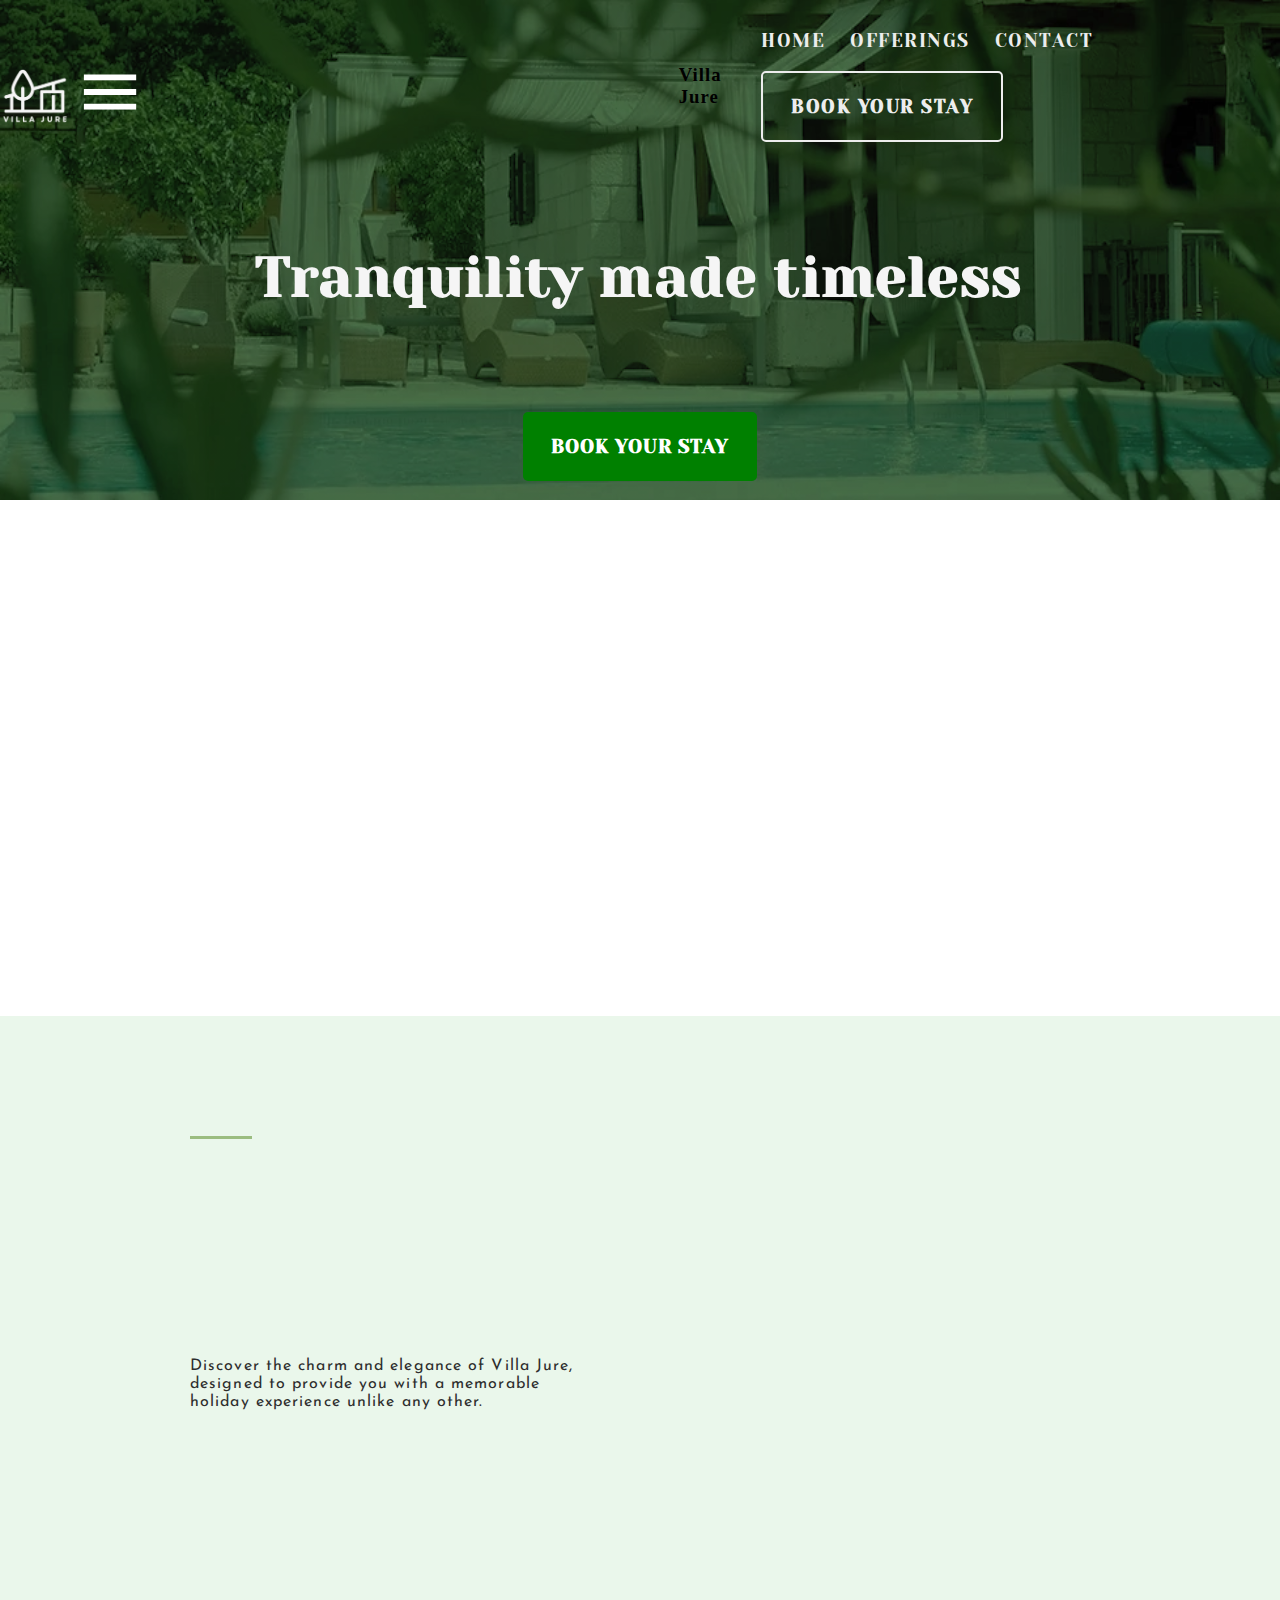
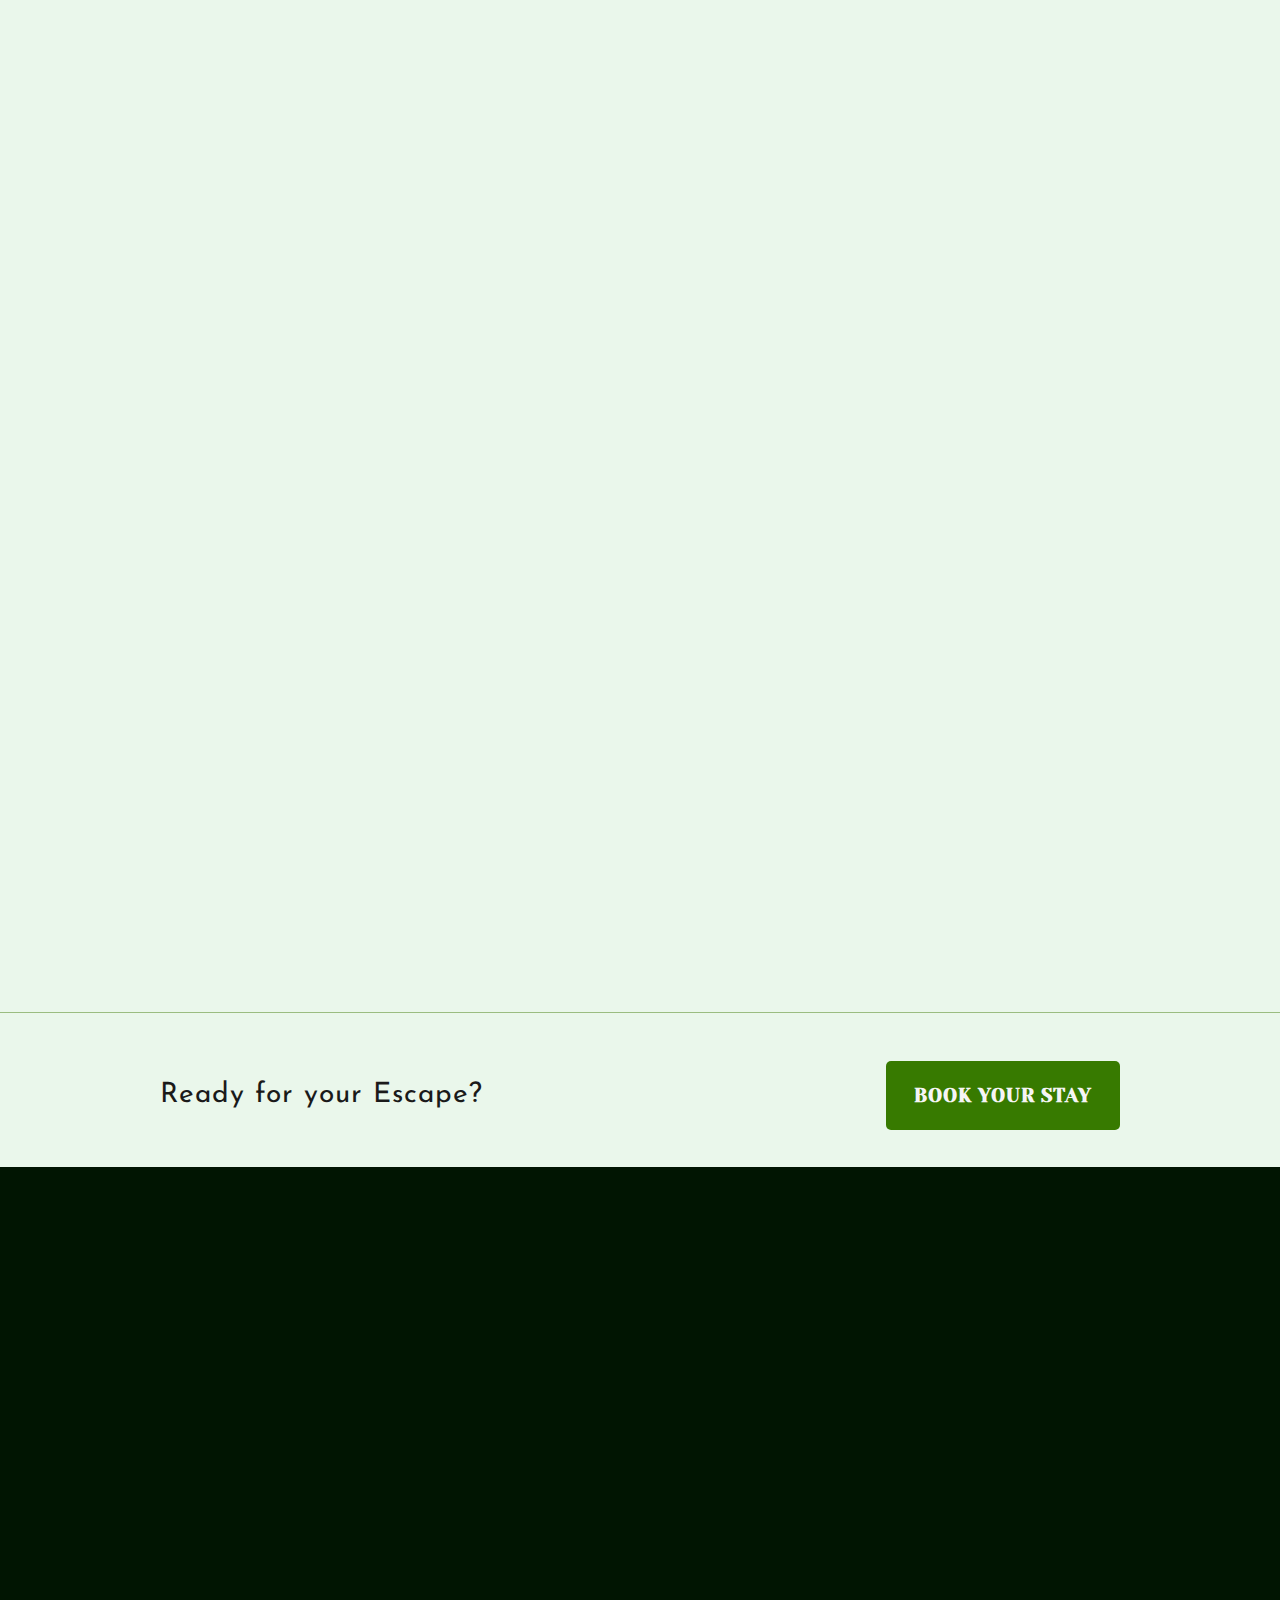
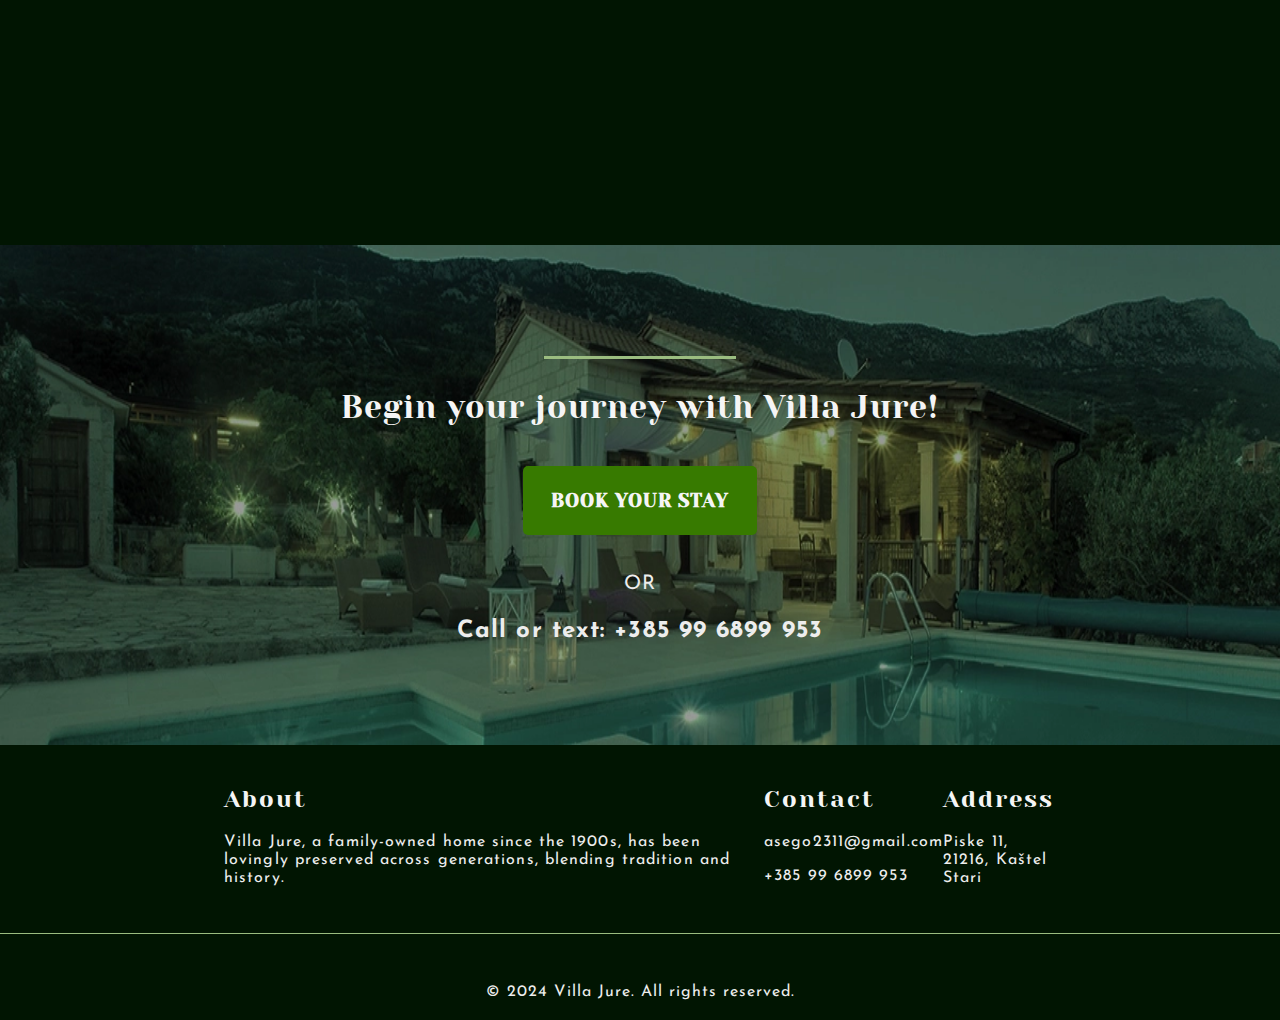
==== commit ad2bf9ff: "finishing responsive design, 80% done" ====
--- a/index.html
+++ b/index.html
@@ -21,17 +21,31 @@
   <body>
     <header>
       <nav>
-        <h3>Villa Jure</h3>
-        <div class="nav-links">
-          <a href="">Home</a>
-          <a href="offerings.html">Offerings</a>
-          <a href="">Contact</a>
-          <a href="" class="book-now" id="nav-book-button">BOOK YOUR STAY</a>
+        <div class="smaller-screen-nav" display="none">
+          <img src="logo/logo gotov.png" alt="" height="100px" />
+          <img src="icone/Menu.png" alt="" />
+
+          <div class="nav-links">
+            <a href="index.html">HOME</a>
+            <a href="offerings.html">OFFERINGS</a>
+            <a href="">CONTACT</a>
+          </div>
+        </div>
+        <div class="wider-screen-nav">
+          <h3>Villa Jure</h3>
+          <div class="nav-links">
+            <a href="index.html">HOME</a>
+            <a href="offerings.html">OFFERINGS</a>
+            <a href="">CONTACT</a>
+            <a href="" class="book-now" id="nav-book-button">BOOK YOUR STAY</a>
+          </div>
         </div>
       </nav>
       <section>
-        <h1>Experience Luxury at Villa Jure</h1>
-        <p>Your dream getaway awaits in beautiful Kastela</p>
+        <h1 id="main-title">Experience Luxury at Villa Jure</h1>
+        <p id="paragraph-title">
+          Your dream getaway awaits in beautiful Kastela
+        </p>
         <a href="" class="book-now">BOOK YOUR STAY</a>
       </section>
     </header>
@@ -45,12 +59,14 @@
           <hr />
           <h2>The Story Behind Villa Jure</h2>
           <p>
-            Villa Jure is a premier villa rental destination located in the
-            serene landscapes of Kaštela, Croatia, offering an unparalleled
-            experience to our guests. <br />
-            <br />Founded with the aim of providing a unique and luxurious stay,
-            Villa Jure began as a dream to create a home away from home for
-            travelers seeking tranquility and beauty.
+            Villa Jure, set in the peaceful landscapes of Kaštela, Croatia, is a
+            family legacy built in the early 1900s by our great-grandfather.
+            Once agricultural land, the villa’s garden still features ancient
+            olive trees. <br />
+            <br />Crafted from the renowned Brač stone, the house reflects
+            timeless quality and tradition. Carefully restored over the years,
+            Villa Jure is now a serene retreat between the sea and the
+            mountains.
           </p>
         </article>
       </section>
@@ -382,7 +398,9 @@
       </section>
       <section class="journey-wrapper">
         <hr />
-        <h2>Start Your Journey with Villa Jure Today!</h2>
+        <h2 id="start-journey-title">
+          Start Your Journey with Villa Jure Today!
+        </h2>
         <a href="" class="book-now">BOOK YOUR STAY</a>
         <p>OR</p>
         <p>Call or text: +385 99 6899 953</p>
@@ -393,8 +411,8 @@
         <div>
           <h5 class="footer-title">About</h5>
           <p>
-            Founded by passionate travelers,<br />
-            Villa Jure aims to create unforgettable stays.
+            Villa Jure, a family-owned home since the 1900s, has been lovingly
+            preserved across generations, blending tradition and history.
           </p>
         </div>
         <div>
--- a/styles.css
+++ b/styles.css
@@ -53,6 +53,11 @@
 }
 
 nav {
+  display: flex;
+  align-items: center;
+  justify-content: center;
+}
+.wider-screen-nav {
   align-self: center;
   width: 60%;
   display: flex;
@@ -375,7 +380,6 @@
 #view-img {
   border-bottom-left-radius: 150px;
   box-shadow: -22px 22px 0px 0px #a2d3a1;
-  width: 100%;
   margin: 5px;
 }
 
@@ -824,3 +828,345 @@
     opacity: 1;
   }
 }
+
+.smaller-screen-nav {
+  flex-direction: row;
+  justify-content: space-between;
+  align-items: center;
+  width: 85%;
+  color: white;
+  margin-top: 15px;
+}
+
+.smaller-screen-nav img {
+  max-width: 70px;
+  height: auto;
+}
+
+.smaller-screen-nav div {
+  display: none;
+}
+
+@media (max-width: 1550px) {
+  header > section {
+    width: 70%;
+  }
+}
+
+@media (max-width: 1420px) {
+  header > section,
+  .wider-screen-nav,
+  .villa-story,
+  .villa-offering-article,
+  .small-book-stay {
+    width: 75%;
+  }
+
+  .carousel-button.right {
+    right: 10%;
+  }
+  .carousel-button.left {
+    left: 10%;
+  }
+}
+
+@media (max-width: 1245px) {
+  h1 {
+    font-size: 3rem;
+  }
+  .carousel-button.right {
+    right: 4%;
+  }
+  .carousel-button.left {
+    left: 4%;
+  }
+}
+
+@media (max-width: 1045px) {
+  header > section,
+  .wider-screen-nav,
+  .villa-story,
+  .villa-offering-article,
+  .small-book-stay {
+    width: 85%;
+  }
+
+  .villa-offering-article img {
+    width: 350px;
+  }
+
+  .carousel-button.right {
+    display: none;
+  }
+  .carousel-button.left {
+    display: none;
+  }
+
+  h1 {
+    font-size: 2.5rem;
+  }
+
+  .wider-screen-nav {
+    display: none;
+  }
+}
+
+@media (max-width: 890px) {
+  .smaller-screen-nav {
+    display: flex;
+  }
+  #view-offerings,
+  #playgrond-offerings,
+  #pool-offerings,
+  #accomoditation-offerings {
+    display: flex;
+    flex-direction: row;
+    align-items: flex-start;
+    justify-content: flex-start;
+  }
+
+  .villa-offering-article {
+    width: 95%;
+    display: flex;
+    flex-direction: column;
+    align-items: center;
+    justify-content: center;
+    margin: 40px 10px;
+  }
+  .villa-offering-article img {
+    width: 50%;
+  }
+
+  #view-offerings {
+    display: flex;
+    flex-direction: row-reverse;
+    align-items: flex-start;
+  }
+
+  #view-img {
+    border-bottom-right-radius: 100px;
+    border-bottom-left-radius: 15px;
+    box-shadow: 12px 12px 0px 0px #a2d3a1;
+    margin: 5px;
+  }
+
+  #playground-img {
+    border-top-left-radius: 100px;
+    border-top-right-radius: 15px;
+    box-shadow: -12px -12px 0px 0px #a2d3a1;
+    margin: 5px;
+  }
+
+  #accomoditation-offerings {
+    display: flex;
+    flex-direction: row-reverse;
+  }
+
+  #accomoditation-img {
+    border-bottom-right-radius: 100px;
+    box-shadow: 12px 12px 0px 0px #a2d3a1;
+    margin: 5px;
+  }
+
+  #pool-img {
+    border-top-left-radius: 100px;
+    box-shadow: -12px -12px 0px 0px #a2d3a1;
+    margin: 5px;
+  }
+
+  #first-block div h3,
+  #second-block div h3 {
+    margin-top: 10px;
+    font-size: 2rem;
+  }
+
+  #pool-offerings div,
+  #view-offerings div {
+    text-align: left;
+  }
+
+  #pool-offerings div,
+  #view-offerings div,
+  #accomoditation-offerings div,
+  #playgrond-offerings div {
+    margin: 10px;
+  }
+
+  #first-block {
+    margin-bottom: 10px;
+  }
+  #second-block {
+    margin-top: 10px;
+  }
+
+  #offerings-title {
+    font-size: 2.5rem;
+  }
+
+  .info-wrapper {
+    width: 95%;
+  }
+  .info-wrapper div {
+    margin: 10px;
+  }
+  .footer-title {
+    font-size: 1.2rem;
+  }
+
+  footer p {
+    font-weight: 300;
+  }
+
+  .copyright {
+    font-weight: 200;
+  }
+}
+
+@media (max-width: 800px) {
+  .journey-wrapper h2 {
+    font-size: 1.7rem;
+    margin-left: 5px;
+    margin-right: 5px;
+  }
+
+  header > section {
+    width: 95%;
+  }
+}
+
+@media (max-width: 730px) {
+  .villa-story {
+    display: flex;
+    flex-direction: column-reverse;
+    align-items: center;
+    justify-content: center;
+    width: 90%;
+    margin: 20px 10px;
+  }
+
+  .villa-story img {
+    width: 95%;
+    border-radius: 15px;
+    box-shadow: 10px 10px 0px 0px #d0ebcf;
+    margin: 10px;
+  }
+
+  .story-villa-article {
+    margin: 10px;
+  }
+
+  .small-book-stay h3 {
+    font-size: 1.5rem;
+  }
+}
+
+@media (max-width: 695px) {
+  #pool-offerings,
+  #view-offerings,
+  #playgrond-offerings,
+  #accomoditation-offerings {
+    display: flex;
+    flex-direction: column;
+    align-items: center;
+    justify-content: center;
+  }
+
+  .offerings img {
+    width: 90%;
+  }
+
+  .offerings h3 {
+    font-size: 1.5rem;
+  }
+
+  #first-block div h3,
+  #second-block div h3 {
+    font-size: 1.5rem;
+  }
+
+  #view-img {
+    border-top-right-radius: 100px;
+    border-bottom-left-radius: 15px;
+    border-bottom-right-radius: 15px;
+    box-shadow: 12px -12px 0px 0px #a2d3a1;
+    margin: 5px;
+  }
+
+  #accomoditation-img {
+    border-bottom-right-radius: 15px;
+    border-top-right-radius: 100px;
+    box-shadow: 12px -12px 0px 0px #a2d3a1;
+    margin: 5px;
+  }
+
+  .small-book-stay {
+    display: flex;
+    flex-direction: column;
+    align-items: center;
+    justify-content: center;
+  }
+
+  .carousel-wrapper {
+    height: 350px;
+  }
+
+  .carousel-track {
+    width: 50%;
+  }
+}
+
+@media (max-width: 542px) {
+  #start-journey-title {
+    font-size: 1.35rem;
+  }
+
+  .journey-wrapper p,
+  .journey-wrapper p:nth-of-type(2) {
+    font-size: 1.15rem;
+    font-weight: 400;
+  }
+
+  .journey-wrapper a {
+    max-width: 40%;
+    max-height: 3%;
+    font-size: 14px;
+  }
+
+  .gallery-wrapper h3 {
+    font-size: 2rem;
+  }
+}
+
+@media (max-width: 500px) {
+  h1 {
+    font-size: 3.65rem;
+  }
+
+  #first-block,
+  #second-block {
+    margin-left: 0px;
+    margin-right: 0px;
+  }
+
+  .gallery-wrapper h3 {
+    font-size: 2.5rem;
+  }
+
+  #start-journey-title {
+    font-size: 1.6rem;
+  }
+
+  .info-wrapper {
+    display: flex;
+    flex-direction: column;
+    align-items: flex-start;
+    justify-content: center;
+  }
+  .info-wrapper div {
+    margin: 5px;
+  }
+
+  .info-wrapper p {
+    margin-bottom: 5px;
+  }
+}
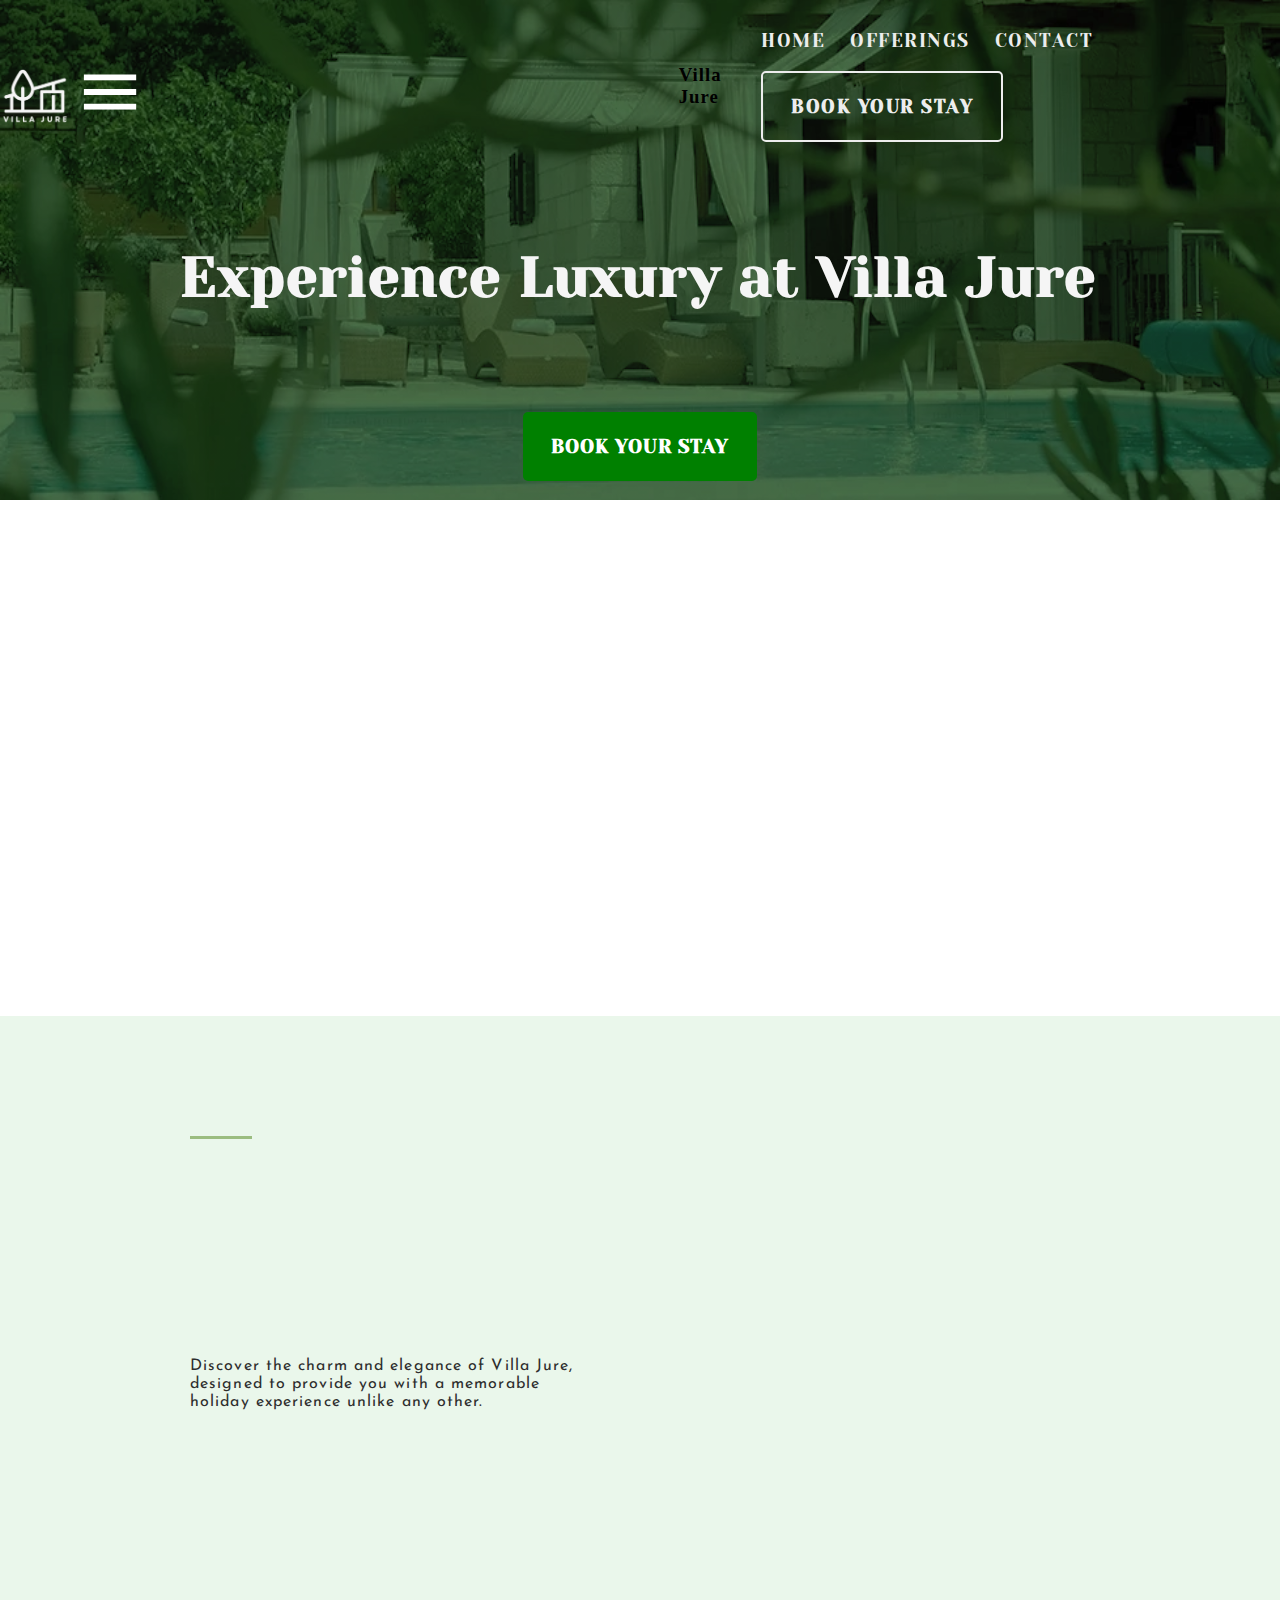
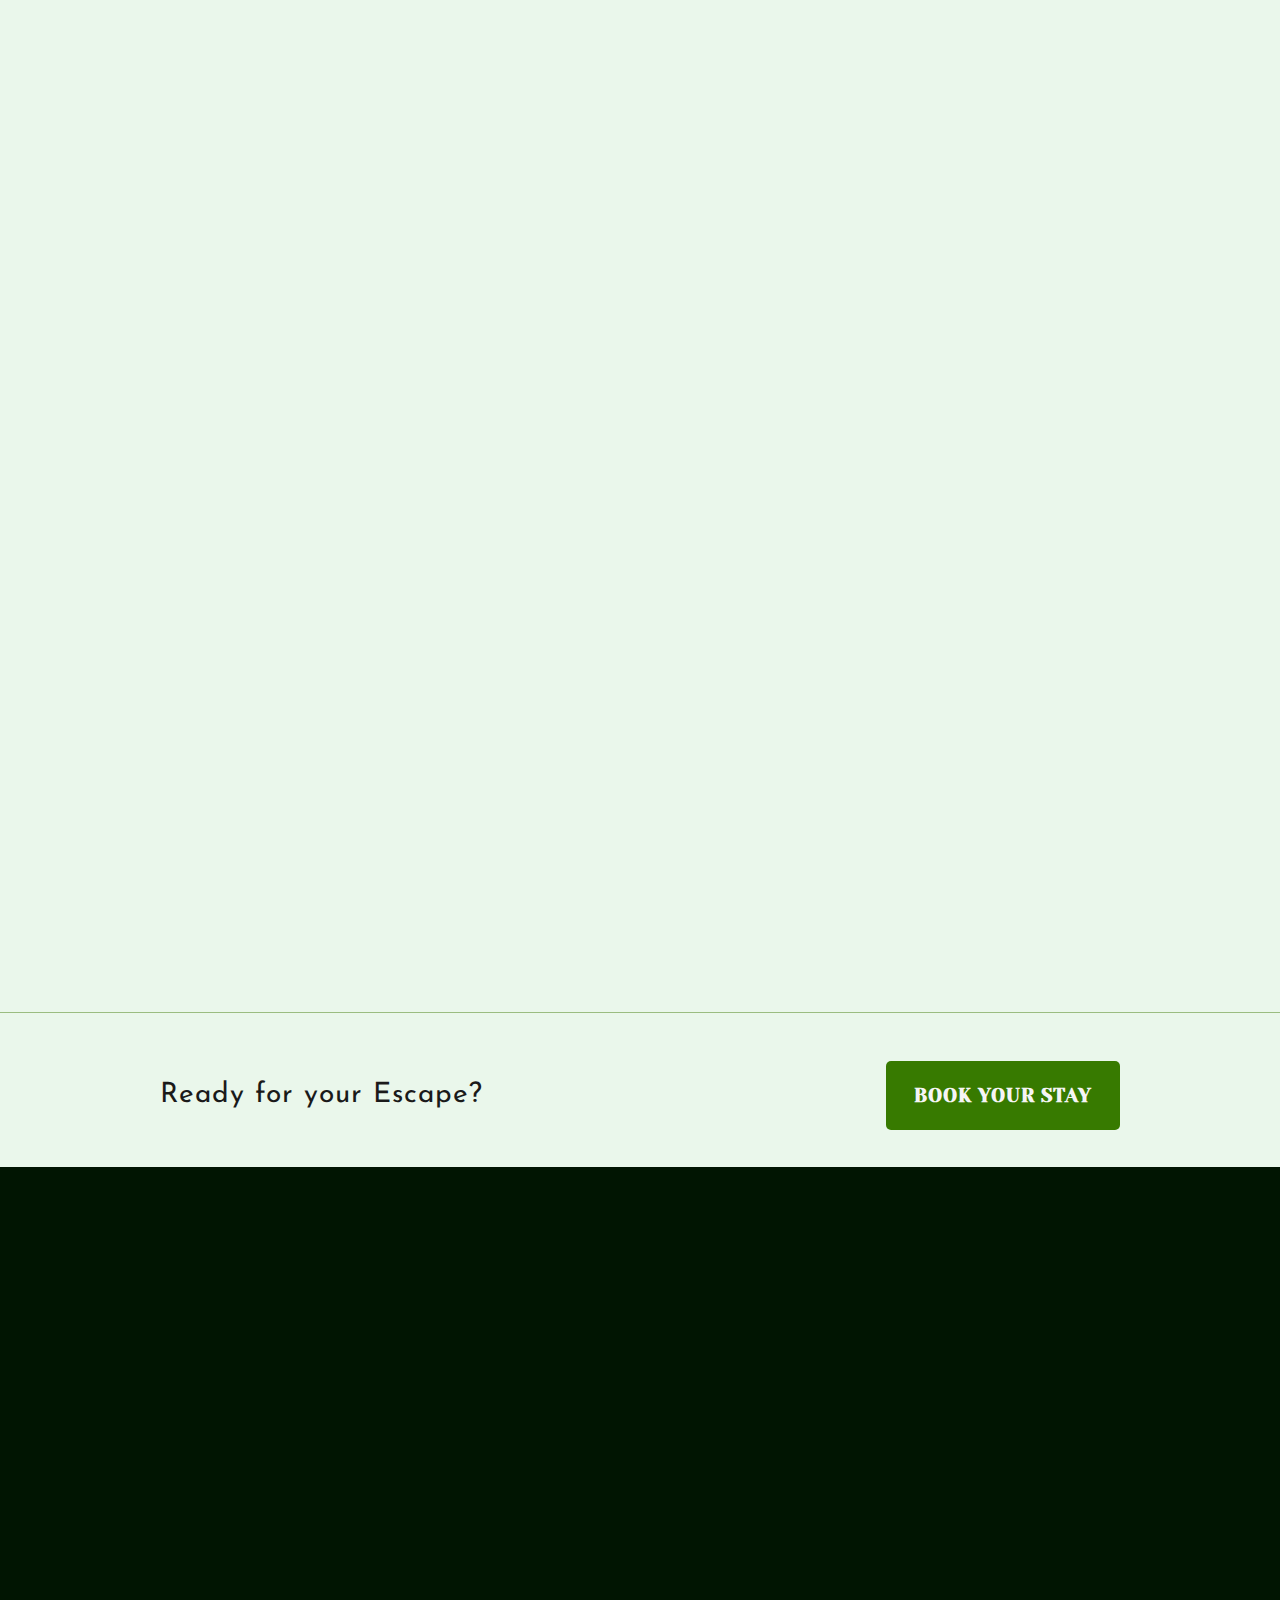
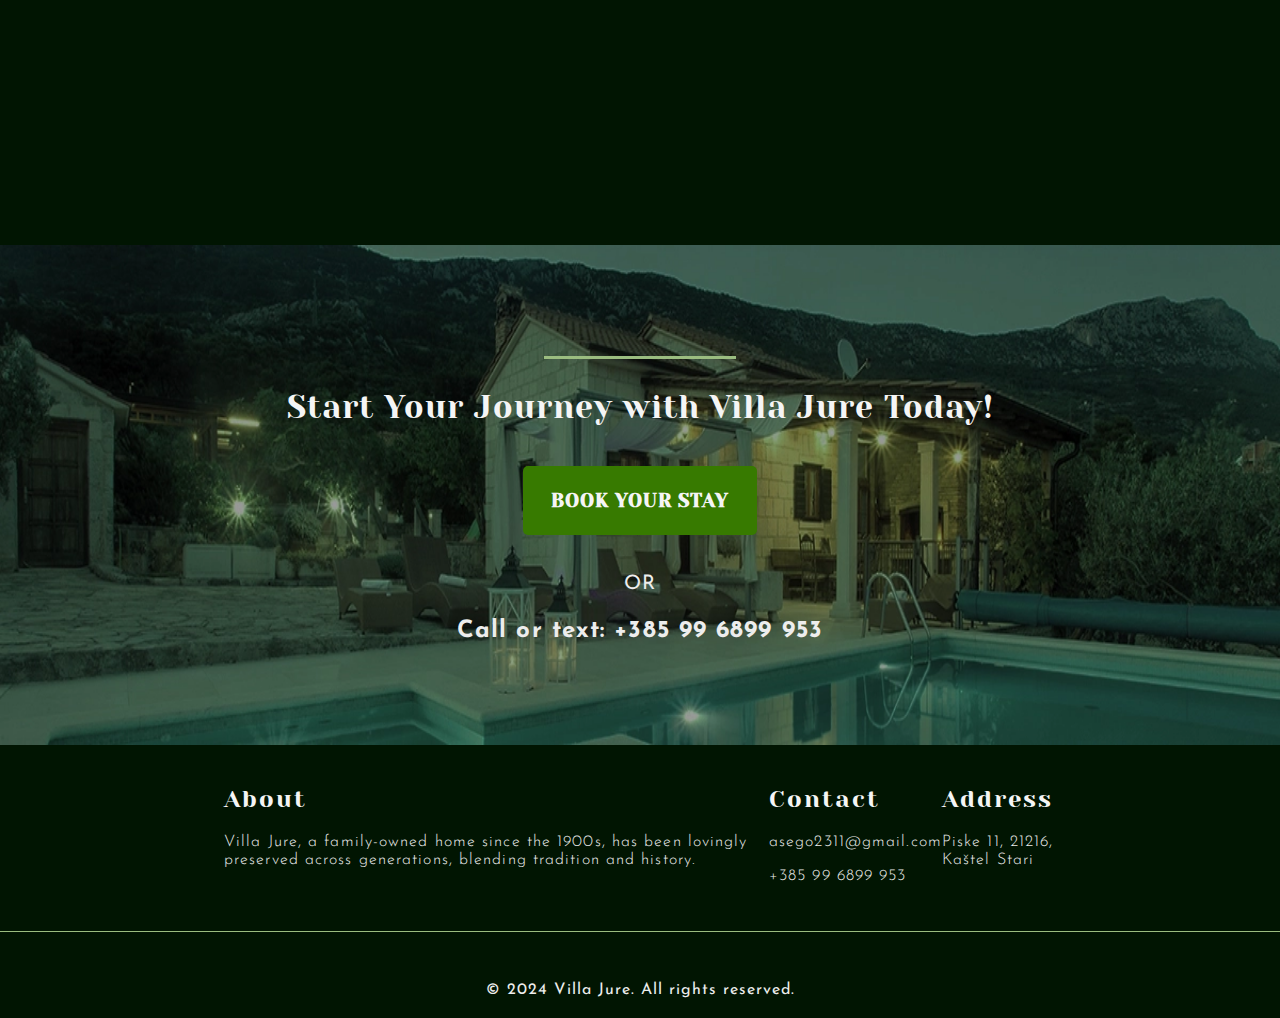
==== commit 299004d7: "finsihing galery, modal prev and next buttons" ====
--- a/index.html
+++ b/index.html
@@ -387,13 +387,17 @@
 
         <!-- Modal for enlarged image -->
         <div id="modal" class="modal">
-          <span class="close-btn">X</span>
           <img
             id="modal-image"
             class="modal-image"
             src=""
             alt="Enlarged Image"
           />
+          <div class="modal-navigation">
+            <button id="modal-prev-btn">&#9664;</button>
+            <button class="close-btn">X</button>
+            <button id="modal-next-btn">&#9654;</button>
+          </div>
         </div>
       </section>
       <section class="journey-wrapper">
--- a/styles.css
+++ b/styles.css
@@ -7,6 +7,7 @@
   font-size: 16px;
   letter-spacing: 1px;
   margin: 0px;
+  overflow-x: hidden;
 }
 
 :root {
@@ -25,6 +26,7 @@
   align-items: center;
   justify-content: center;
   margin: 0px;
+  overflow-x: hidden;
 }
 
 img {
@@ -549,45 +551,102 @@
   opacity: 0;
 }
 
-/* Modal styling for enlarged image */
+/* General Modal Styles */
 .modal {
-  display: none;
+  display: flex;
   position: fixed;
+  flex-direction: column;
   top: 0;
   left: 0;
   width: 100%;
   height: 100%;
-  background-color: rgba(0, 0, 0, 0.95); /* Darker background */
-  justify-content: center;
-  align-items: center;
-  z-index: 999;
-}
-
+  background-color: rgba(0, 0, 0, 0.8); /* Dark background */
+  justify-content: center;
+  align-items: center;
+  z-index: 1000;
+  overflow: hidden;
+  display: none;
+}
+
+/* Modal Image */
 .modal-image {
-  max-width: 60vw;
-  max-height: 60vh;
-  object-fit: contain;
+  max-width: 90%; /* Limit the image size */
+  max-height: 80%; /* Limit the image height */
+  object-fit: contain; /* Ensure the image fits within the modal */
+  margin-bottom: 20px; /* Space for the buttons */
+}
+
+.modal-navigation {
+  width: 90%;
+  display: flex;
+  flex-direction: row;
+  align-items: center;
+  justify-content: space-between;
+  height: 50px;
 }
 
 .close-btn {
+  left: 50%;
+  background-color: var(--paragraphs-color-dark);
+  border: none;
+  color: var(--paragraphs-color-light);
+  font-size: 30px;
+
+  border-radius: 50%;
+  z-index: 10;
+  height: 80%;
+  padding: 0px 10px;
+  transition: background-color 0.3s ease, color 0.3s ease;
+}
+
+.close-btn:hover {
+  background-color: var(--paragraphs-color-light);
+  color: var(--paragraphs-color-dark);
+  cursor: pointer;
+}
+
+#modal-prev-btn,
+#modal-next-btn {
+  color: var(--paragraphs-color-light);
+  width: 40px;
+  height: 40px;
+  background-color: var(--paragraphs-color-dark);
+  border: none;
+  border-radius: 50%;
+  transition: background-color 0.3s ease, color 0.3s ease;
+}
+
+#modal-prev-btn:hover,
+#modal-next-btn:hover {
+  background-color: var(--paragraphs-color-light);
+  color: var(--paragraphs-color-dark);
+  cursor: pointer;
+}
+
+@media (min-width: 1370px) {
+  .modal-navigation {
+    width: 70%;
+  }
+}
+
+/* .modal-nav-button {
+  width: 5%;
   position: absolute;
-  bottom: 100px; /* Closer to the image */
-  background-color: rgb(50, 50, 50, 0.5);
-  color: white;
-  padding: 10px 15px;
-  font-size: 16px;
+  bottom: 10px;
+  background-color: rgba(255, 255, 255, 0.5);
+  border: none;
+  color: #000;
+  font-size: 30px;
   cursor: pointer;
+  padding: 10px;
   border-radius: 50%;
-  left: 50%;
-  transition: transform 0.3s ease;
-}
-
-.close-btn:hover {
-  cursor: pointer;
-  transform: scale(1.15);
-  background-color: rgba(224, 224, 224, 0.805);
-  color: black;
-}
+  z-index: 10;
+  transition: background-color 0.3s;
+}
+
+.modal-nav-button:hover {
+  background-color: rgba(255, 255, 255, 1);
+} */
 
 .gallery-wrapper {
   background-color: rgb(1, 21, 2);
@@ -692,7 +751,7 @@
 
 footer p {
   color: var(--paragraphs-color-light);
-  font-weight: 400;
+  font-weight: 300;
 }
 
 .copyright {
@@ -1111,7 +1170,7 @@
   }
 
   .carousel-track {
-    width: 50%;
+    width: 65%;
   }
 }
 
@@ -1169,4 +1228,8 @@
   .info-wrapper p {
     margin-bottom: 5px;
   }
-}
+
+  .carousel-track {
+    width: 80%;
+  }
+}
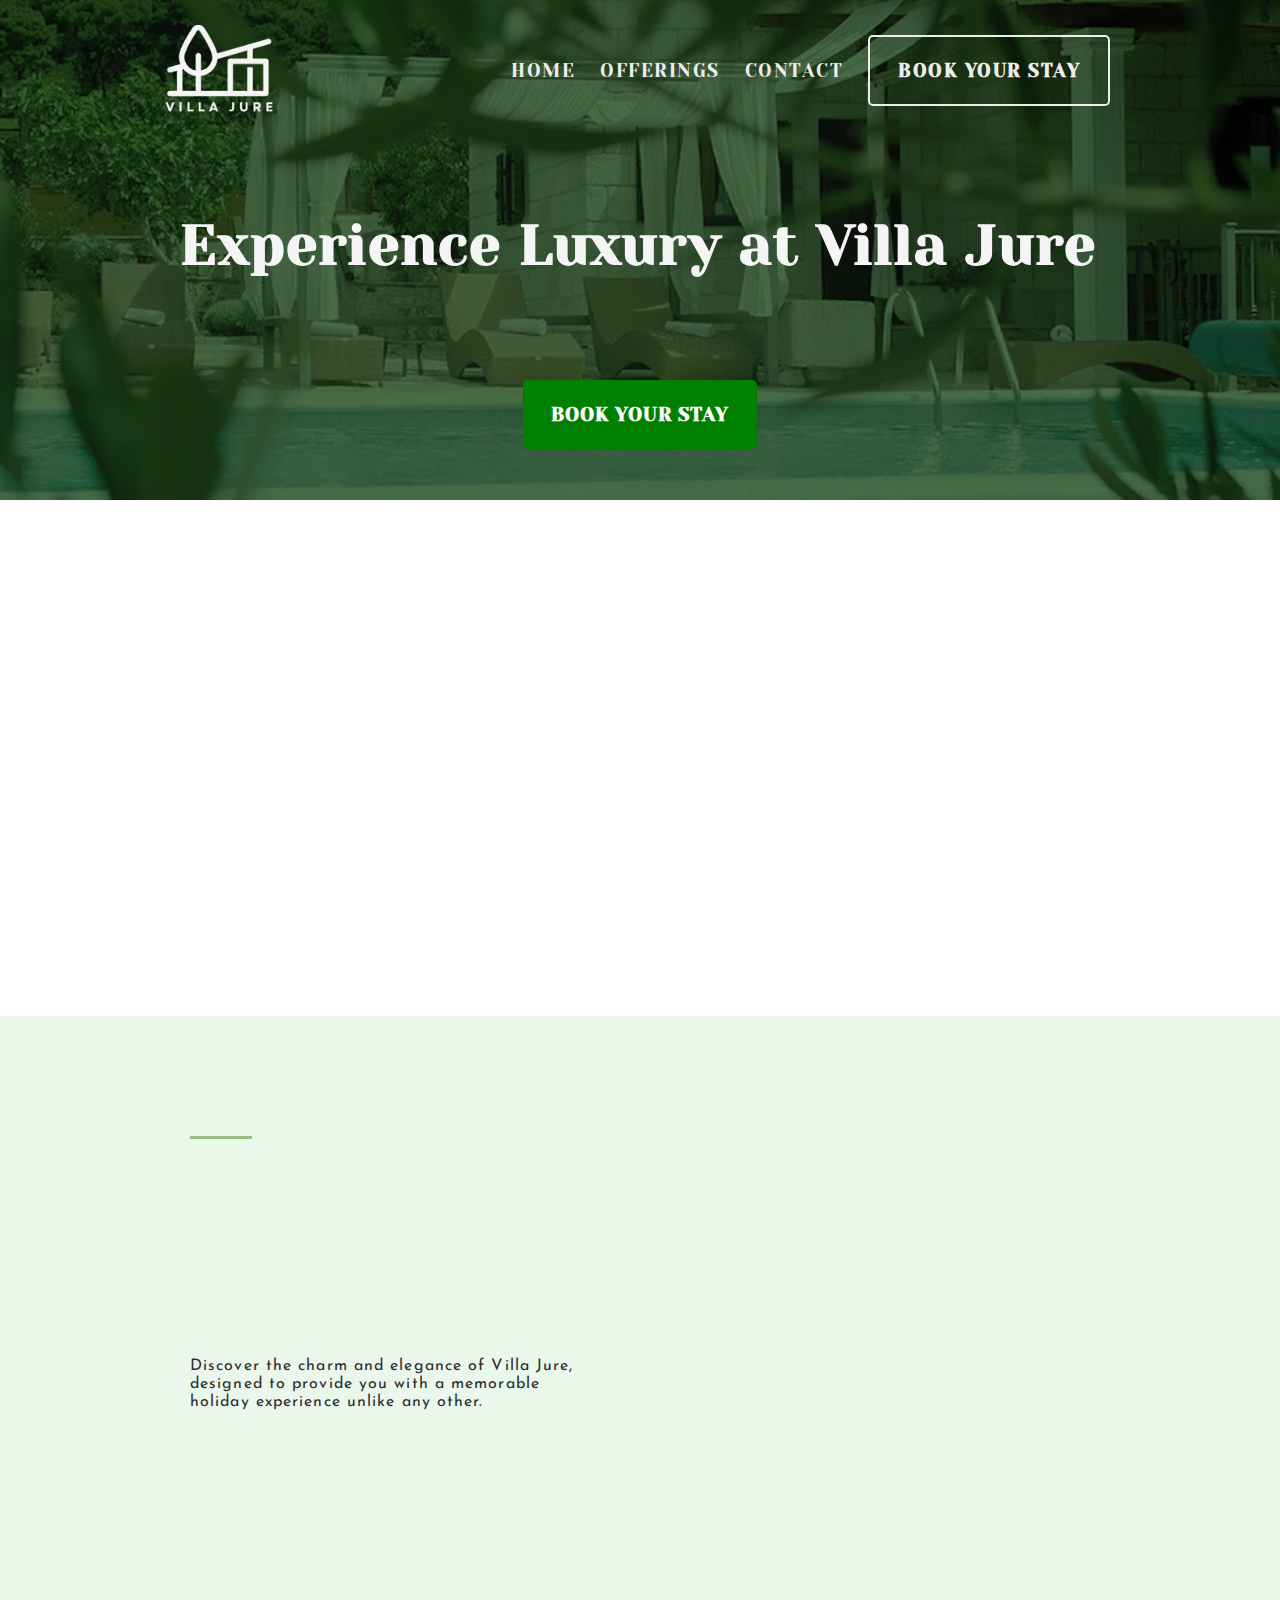
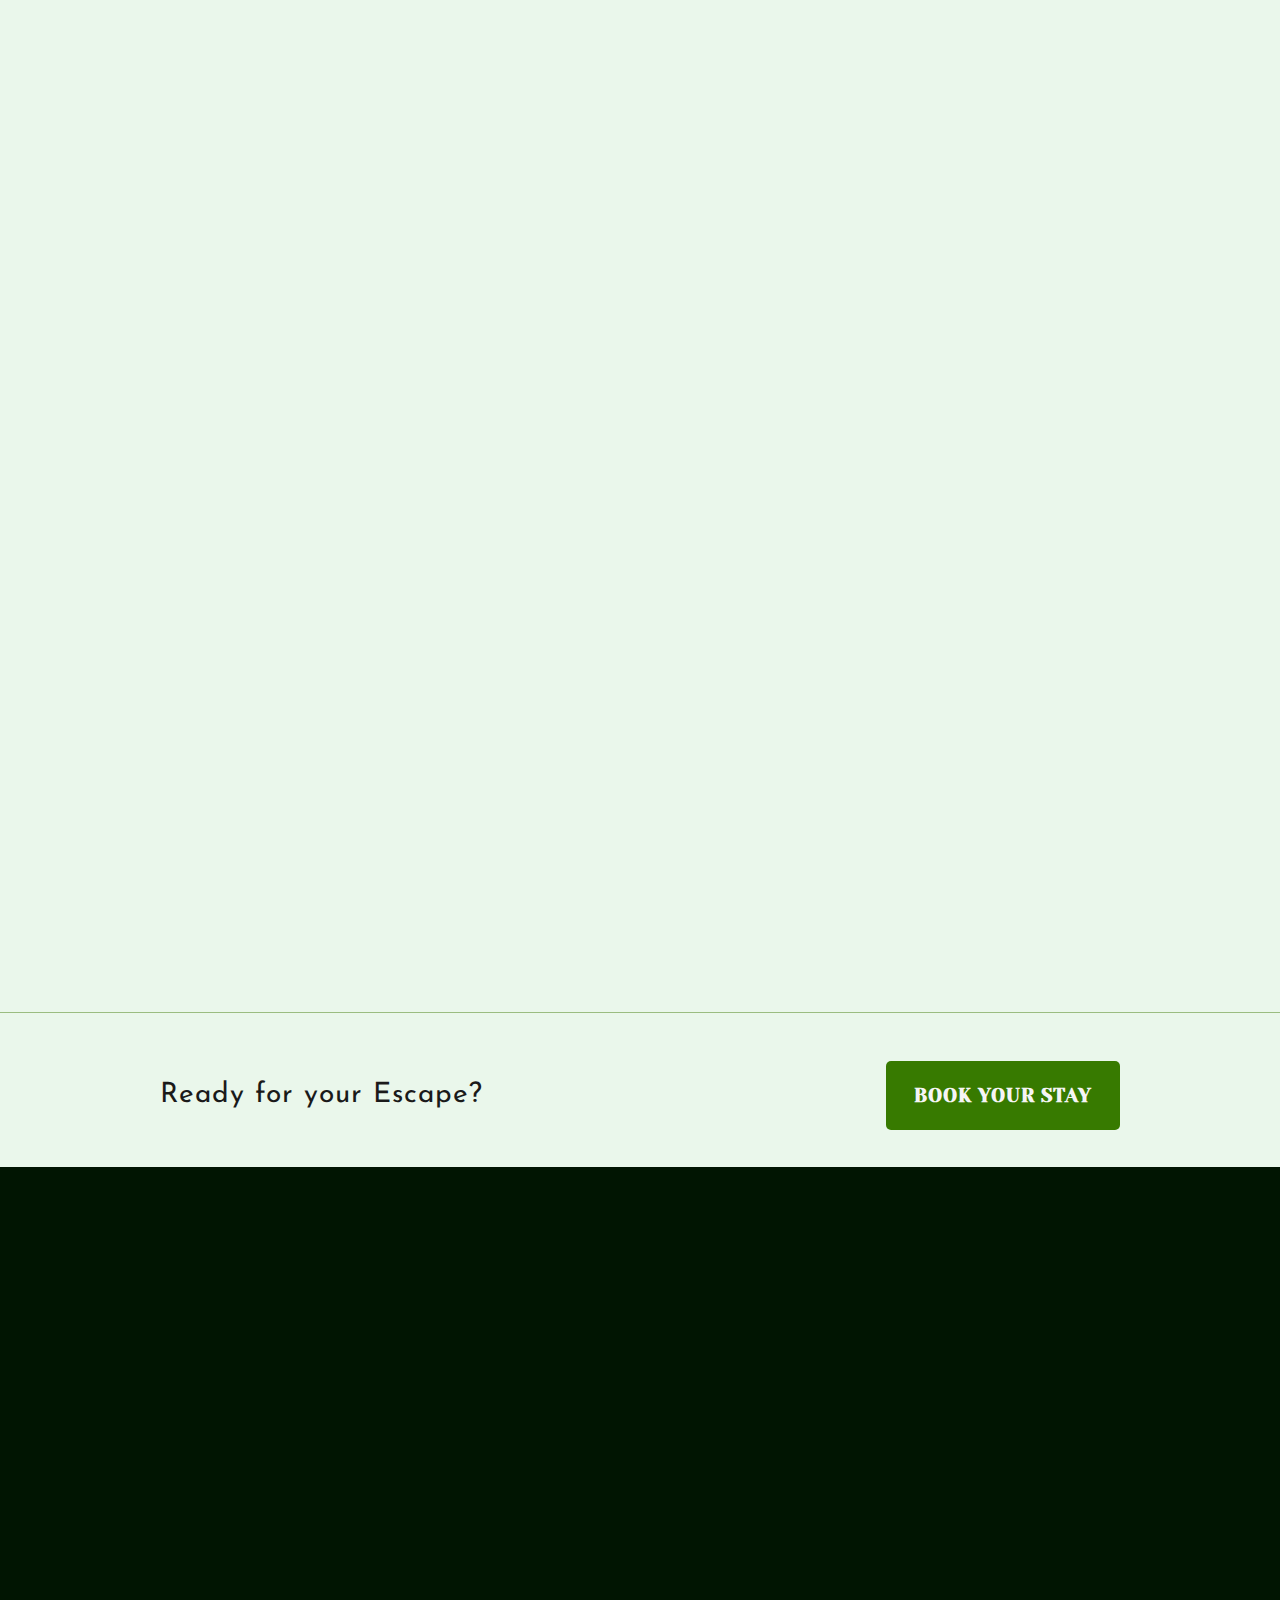
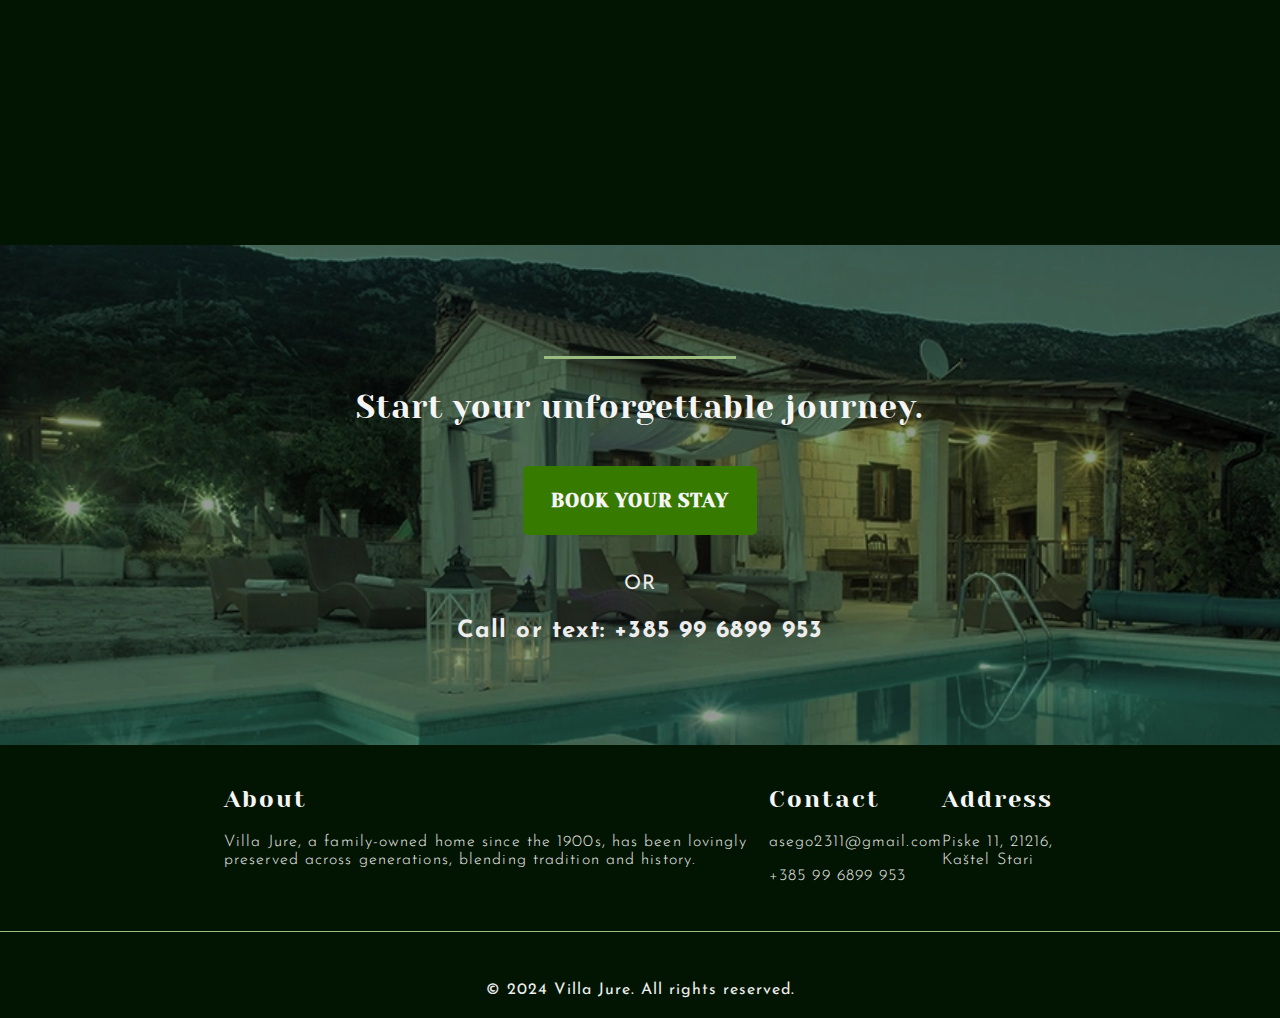
==== commit ac89fb91: "mobile menu finsihed" ====
--- a/index.html
+++ b/index.html
@@ -21,18 +21,20 @@
   <body>
     <header>
       <nav>
-        <div class="smaller-screen-nav" display="none">
-          <img src="logo/logo gotov.png" alt="" height="100px" />
-          <img src="icone/Menu.png" alt="" />
-
+        <div class="smaller-screen-nav">
+          <div class="logo-menu-icons">
+            <img src="logo/logo gotov.png" alt="" height="100px" />
+            <img src="icone/Menu.png" id="menu-icon" alt="" />
+          </div>
           <div class="nav-links">
+            <img src="icone/Close-light-color.png" class="close-icon-menu" />
             <a href="index.html">HOME</a>
             <a href="offerings.html">OFFERINGS</a>
             <a href="">CONTACT</a>
           </div>
         </div>
         <div class="wider-screen-nav">
-          <h3>Villa Jure</h3>
+          <img src="logo/logo gotov.png" alt="" height="100px" />
           <div class="nav-links">
             <a href="index.html">HOME</a>
             <a href="offerings.html">OFFERINGS</a>
--- a/styles.css
+++ b/styles.css
@@ -45,9 +45,9 @@
   height: 500px;
   background-image: url("smanjene slike/background-pool-homepagewebp.webp"),
     linear-gradient(rgba(6, 49, 6, 0.5), rgba(6, 49, 6, 0.5));
-  background-size: 100% 100%;
+  background-size: cover;
   background-repeat: no-repeat;
-  background-position: top;
+  background-position: center;
   display: flex;
   flex-direction: column;
   background-blend-mode: darken;
@@ -629,25 +629,6 @@
   }
 }
 
-/* .modal-nav-button {
-  width: 5%;
-  position: absolute;
-  bottom: 10px;
-  background-color: rgba(255, 255, 255, 0.5);
-  border: none;
-  color: #000;
-  font-size: 30px;
-  cursor: pointer;
-  padding: 10px;
-  border-radius: 50%;
-  z-index: 10;
-  transition: background-color 0.3s;
-}
-
-.modal-nav-button:hover {
-  background-color: rgba(255, 255, 255, 1);
-} */
-
 .gallery-wrapper {
   background-color: rgb(1, 21, 2);
   width: 100%;
@@ -684,8 +665,9 @@
     linear-gradient(rgba(2, 22, 2, 0.5), rgba(2, 21, 2, 0.5));
   width: 100%;
   height: 500px;
-  background-size: 100% 100%;
+  background-size: cover;
   background-repeat: no-repeat;
+  background-position: center;
   display: flex;
   flex-direction: column;
   align-items: center;
@@ -759,6 +741,15 @@
   font-family: var(--paragraphs-font);
   font-weight: 400;
   margin: 20px;
+}
+
+#menu-icon {
+  transition: transform 0.3s ease;
+}
+
+#menu-icon:hover {
+  transform: scale(1.15);
+  cursor: pointer;
 }
 
 .tracking-in-expand {
@@ -895,14 +886,15 @@
   width: 85%;
   color: white;
   margin-top: 15px;
+  display: none;
 }
 
 .smaller-screen-nav img {
-  max-width: 70px;
+  max-width: 90px;
   height: auto;
 }
 
-.smaller-screen-nav div {
+.smaller-screen-nav {
   display: none;
 }
 
@@ -968,12 +960,88 @@
   .wider-screen-nav {
     display: none;
   }
-}
-
-@media (max-width: 890px) {
+
+  nav {
+    position: relative;
+    z-index: 2;
+  }
+
   .smaller-screen-nav {
     display: flex;
-  }
+    flex-direction: column;
+    align-items: center;
+    justify-content: space-between;
+    position: relative;
+    z-index: 2;
+  }
+
+  .logo-menu-icons {
+    display: flex;
+    width: 95%;
+    flex-direction: row;
+    align-items: center;
+    justify-content: space-between;
+    position: relative;
+    z-index: 1;
+  }
+
+  .nav-links {
+    display: flex;
+    flex-direction: column;
+    align-items: center;
+    justify-content: center;
+    align-self: flex-end;
+    position: absolute;
+    z-index: 2;
+    top: 0;
+    right: 0;
+    margin-top: -15px;
+    margin-right: -80px;
+    width: 45%;
+    padding: 30px 0px;
+    background-color: rgb(0, 49, 3);
+    border-bottom-left-radius: 100px;
+    transition: transoform 0.3s ease;
+    display: none;
+  }
+
+  .nav-links a {
+    font-size: 2rem;
+    margin: 20px;
+    color: var(--paragraphs-color-light);
+    text-transform: lowercase;
+  }
+
+  .nav-links a::first-letter {
+    text-transform: capitalize;
+  }
+
+  .nav-links a:hover,
+  .close-icon-menu:hover {
+    transform: scale(1.2);
+  }
+
+  .close-icon-menu {
+    width: 50px;
+    align-self: flex-end;
+    margin-right: 50px;
+    margin-top: 15px;
+    transition: transform 0.3s ease;
+    cursor: pointer;
+  }
+
+  header {
+    position: relative;
+    z-index: 0;
+  }
+
+  header > section {
+    position: relative;
+    z-index: 0;
+  }
+}
+
+@media (max-width: 890px) {
   #view-offerings,
   #playgrond-offerings,
   #pool-offerings,
@@ -1091,6 +1159,18 @@
   header > section {
     width: 95%;
   }
+
+  .nav-links {
+    margin-top: -15px;
+    margin-right: -80px;
+    width: 75%;
+    padding: 50px 0px;
+  }
+
+  .close-icon-menu {
+    margin-top: 0px;
+    margin-right: 60px;
+  }
 }
 
 @media (max-width: 730px) {
@@ -1116,6 +1196,10 @@
 
   .small-book-stay h3 {
     font-size: 1.5rem;
+  }
+
+  #menu-icon {
+    width: 60px;
   }
 }
 
@@ -1232,4 +1316,17 @@
   .carousel-track {
     width: 80%;
   }
-}
+
+  .nav-links {
+    margin-top: -15px;
+    margin-right: -80px;
+    width: 95%;
+    padding: 50px 0px;
+    padding-right: 25px;
+  }
+
+  .close-icon-menu {
+    margin-top: 0px;
+    margin-right: 70px;
+  }
+}
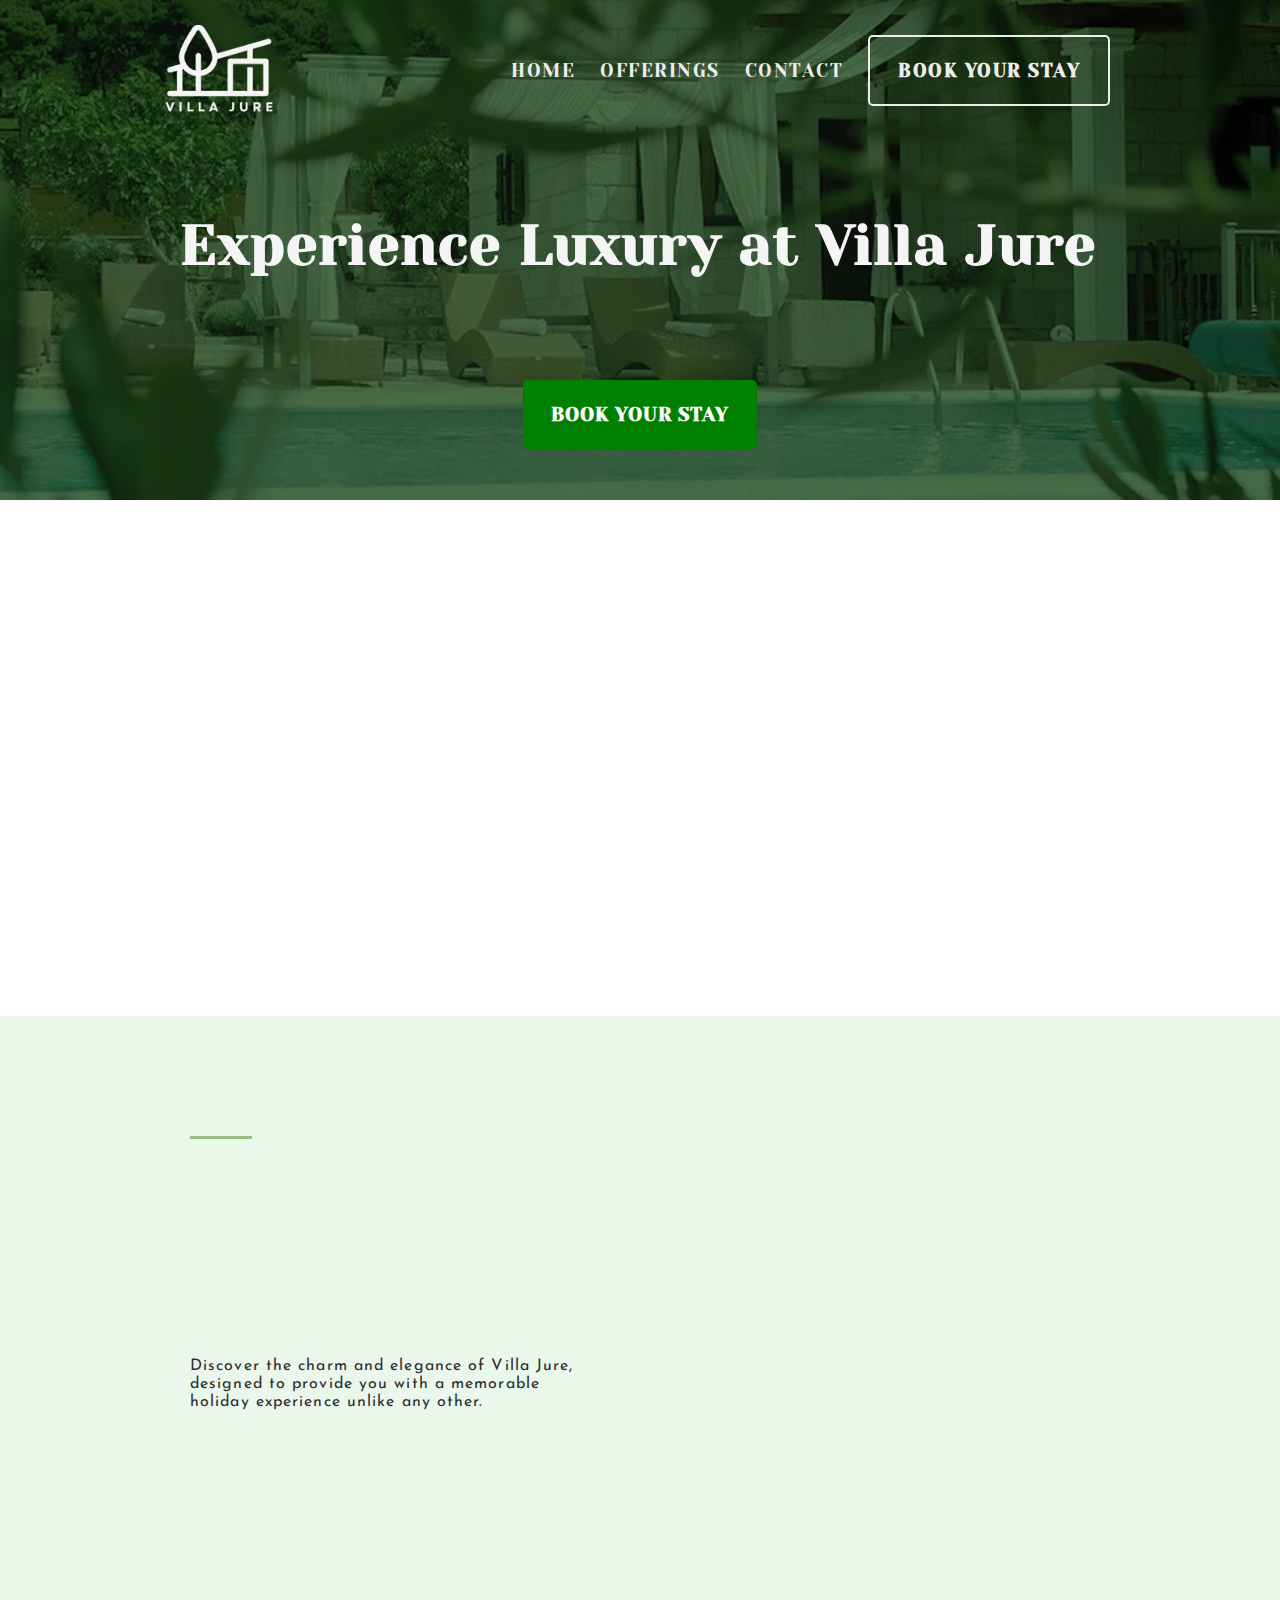
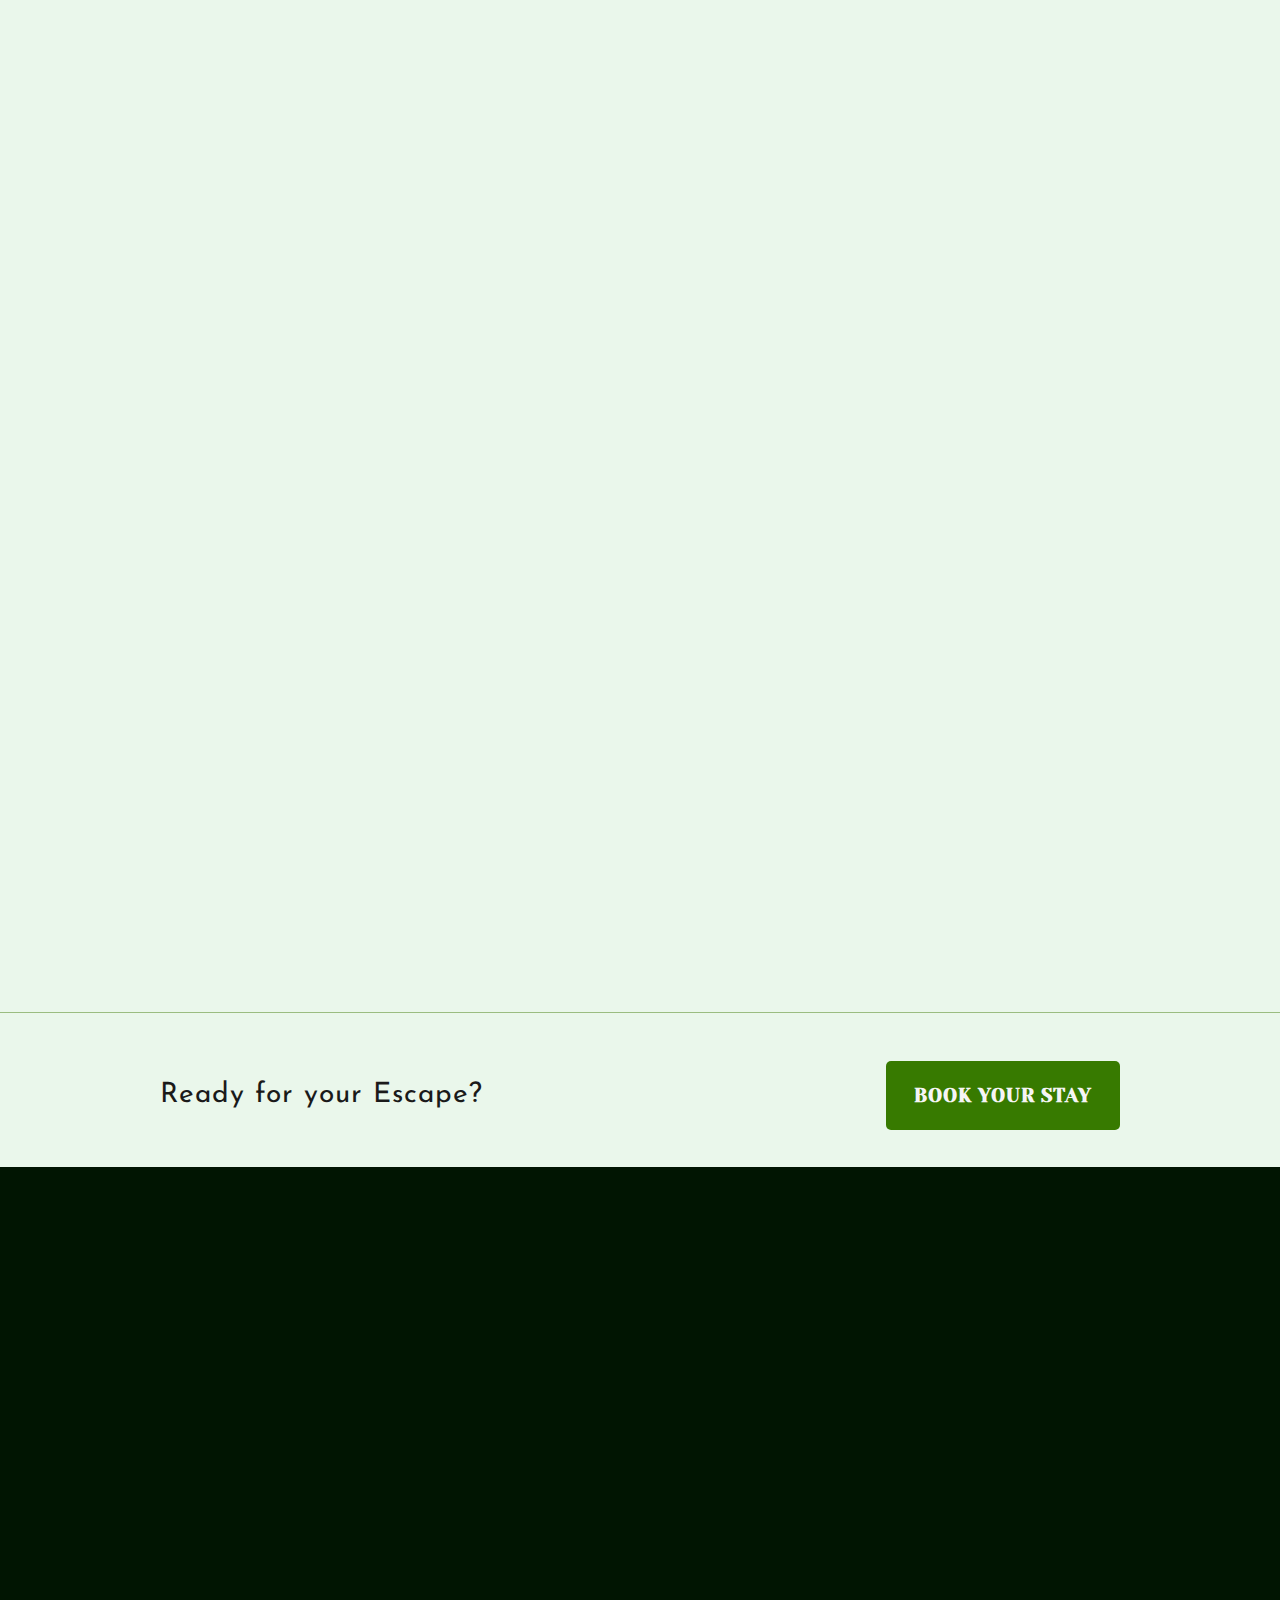
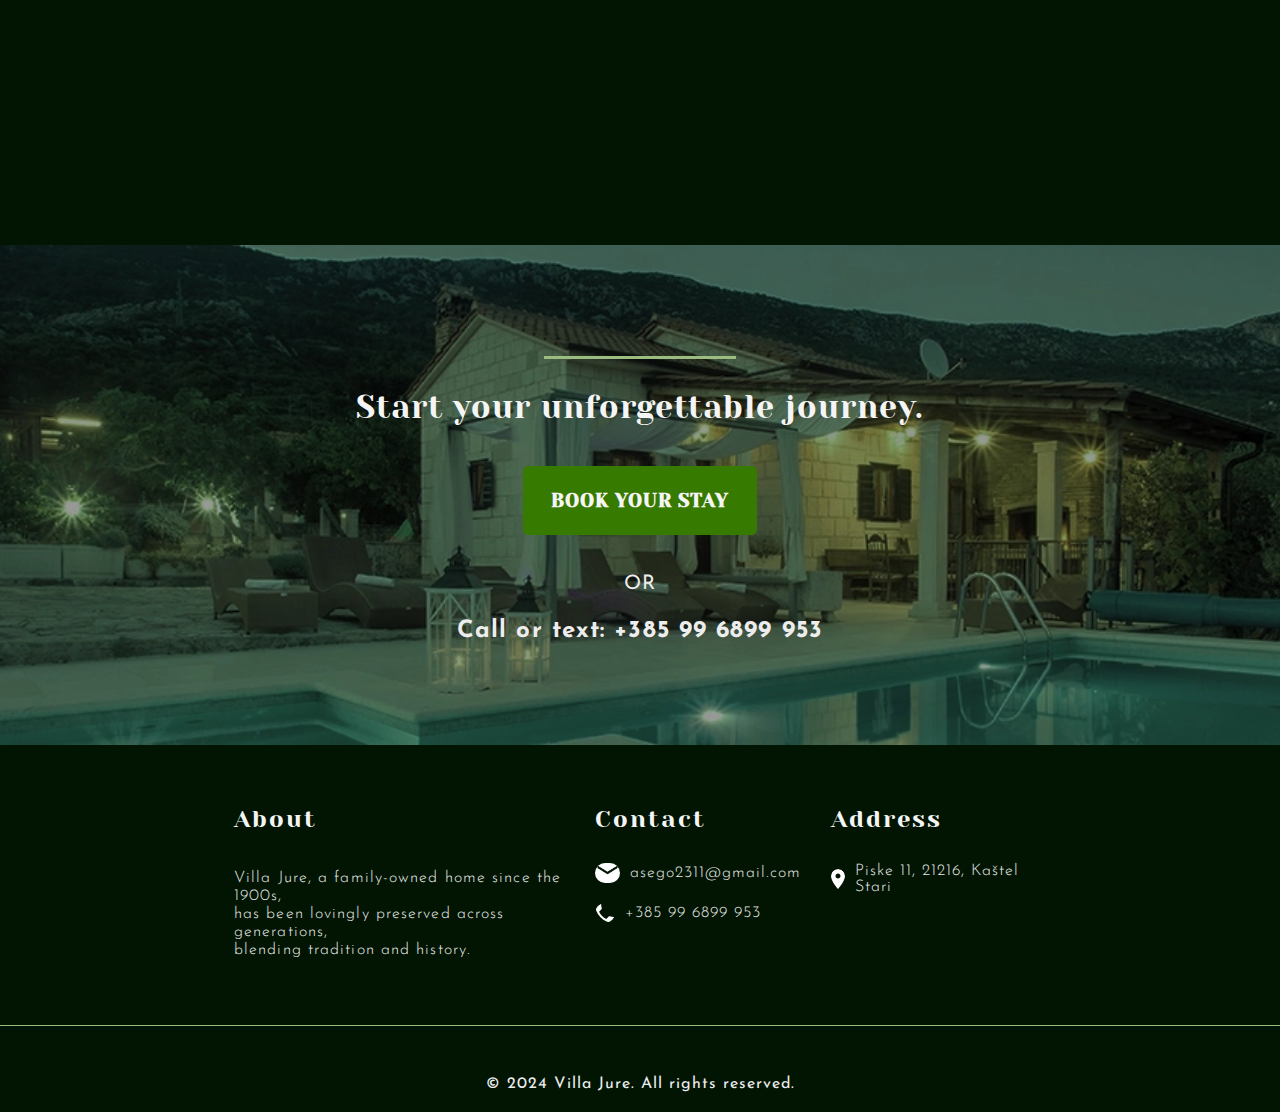
==== commit ab801da1: "finsihing responisve for footer, adding icons in footer" ====
--- a/index.html
+++ b/index.html
@@ -417,18 +417,29 @@
         <div>
           <h5 class="footer-title">About</h5>
           <p>
-            Villa Jure, a family-owned home since the 1900s, has been lovingly
-            preserved across generations, blending tradition and history.
+            Villa Jure, a family-owned home since the 1900s, <br />has been
+            lovingly preserved across generations, <br />blending tradition and
+            history.
           </p>
         </div>
         <div>
           <h5 class="footer-title">Contact</h5>
-          <p>asego2311@gmail.com</p>
-          <p>+385 99 6899 953</p>
+          <div class="info-details">
+            <img src="icone/mail-white.png" class="footer-icons" alt="" /><span
+              >asego2311@gmail.com</span
+            >
+          </div>
+          <div class="info-details">
+            <img src="icone/phone-white.svg" class="footer-icons" alt="" />
+            <span>+385 99 6899 953</span>
+          </div>
         </div>
         <div>
           <h5 class="footer-title">Address</h5>
-          <p>Piske 11, 21216, Kaštel Stari</p>
+          <div class="info-details">
+            <img src="icone/location-white.svg" class="footer-icons" alt="" />
+            <span>Piske 11, 21216, Kaštel Stari</span>
+          </div>
         </div>
       </div>
       <hr />
--- a/styles.css
+++ b/styles.css
@@ -32,6 +32,14 @@
 img {
   max-width: 400px;
   border-radius: 15px;
+}
+
+p {
+  font-family: var(--paragraphs-font);
+  color: var(--paragraphs-color-dark);
+  font-weight: 400;
+  letter-spacing: 1.1px;
+  line-height: 18px;
 }
 
 nav,
@@ -623,12 +631,6 @@
   cursor: pointer;
 }
 
-@media (min-width: 1370px) {
-  .modal-navigation {
-    width: 70%;
-  }
-}
-
 .gallery-wrapper {
   background-color: rgb(1, 21, 2);
   width: 100%;
@@ -731,11 +733,34 @@
   margin-bottom: 30px;
 }
 
+footer span,
 footer p {
   color: var(--paragraphs-color-light);
   font-weight: 300;
-}
-
+  font-family: var(--paragraphs-font);
+}
+
+.footer-icons {
+  height: 20px;
+  width: auto;
+  margin-right: 10px;
+  margin-left: -10px;
+}
+
+footer div {
+  margin: 10px;
+  display: flex;
+  flex-direction: column;
+  align-items: flex-start;
+  justify-content: center;
+}
+
+.info-details {
+  display: flex;
+  flex-direction: row;
+  align-items: center;
+  justify-content: flex-start;
+}
 .copyright {
   color: var(--paragraphs-color-light);
   font-family: var(--paragraphs-font);
@@ -918,6 +943,12 @@
   }
   .carousel-button.left {
     left: 10%;
+  }
+}
+
+@media (min-width: 1370px) {
+  .modal-navigation {
+    width: 70%;
   }
 }
 
@@ -1278,26 +1309,6 @@
   .gallery-wrapper h3 {
     font-size: 2rem;
   }
-}
-
-@media (max-width: 500px) {
-  h1 {
-    font-size: 3.65rem;
-  }
-
-  #first-block,
-  #second-block {
-    margin-left: 0px;
-    margin-right: 0px;
-  }
-
-  .gallery-wrapper h3 {
-    font-size: 2.5rem;
-  }
-
-  #start-journey-title {
-    font-size: 1.6rem;
-  }
 
   .info-wrapper {
     display: flex;
@@ -1311,6 +1322,26 @@
 
   .info-wrapper p {
     margin-bottom: 5px;
+  }
+}
+
+@media (max-width: 500px) {
+  h1 {
+    font-size: 3.65rem;
+  }
+
+  #first-block,
+  #second-block {
+    margin-left: 0px;
+    margin-right: 0px;
+  }
+
+  .gallery-wrapper h3 {
+    font-size: 2.5rem;
+  }
+
+  #start-journey-title {
+    font-size: 1.6rem;
   }
 
   .carousel-track {
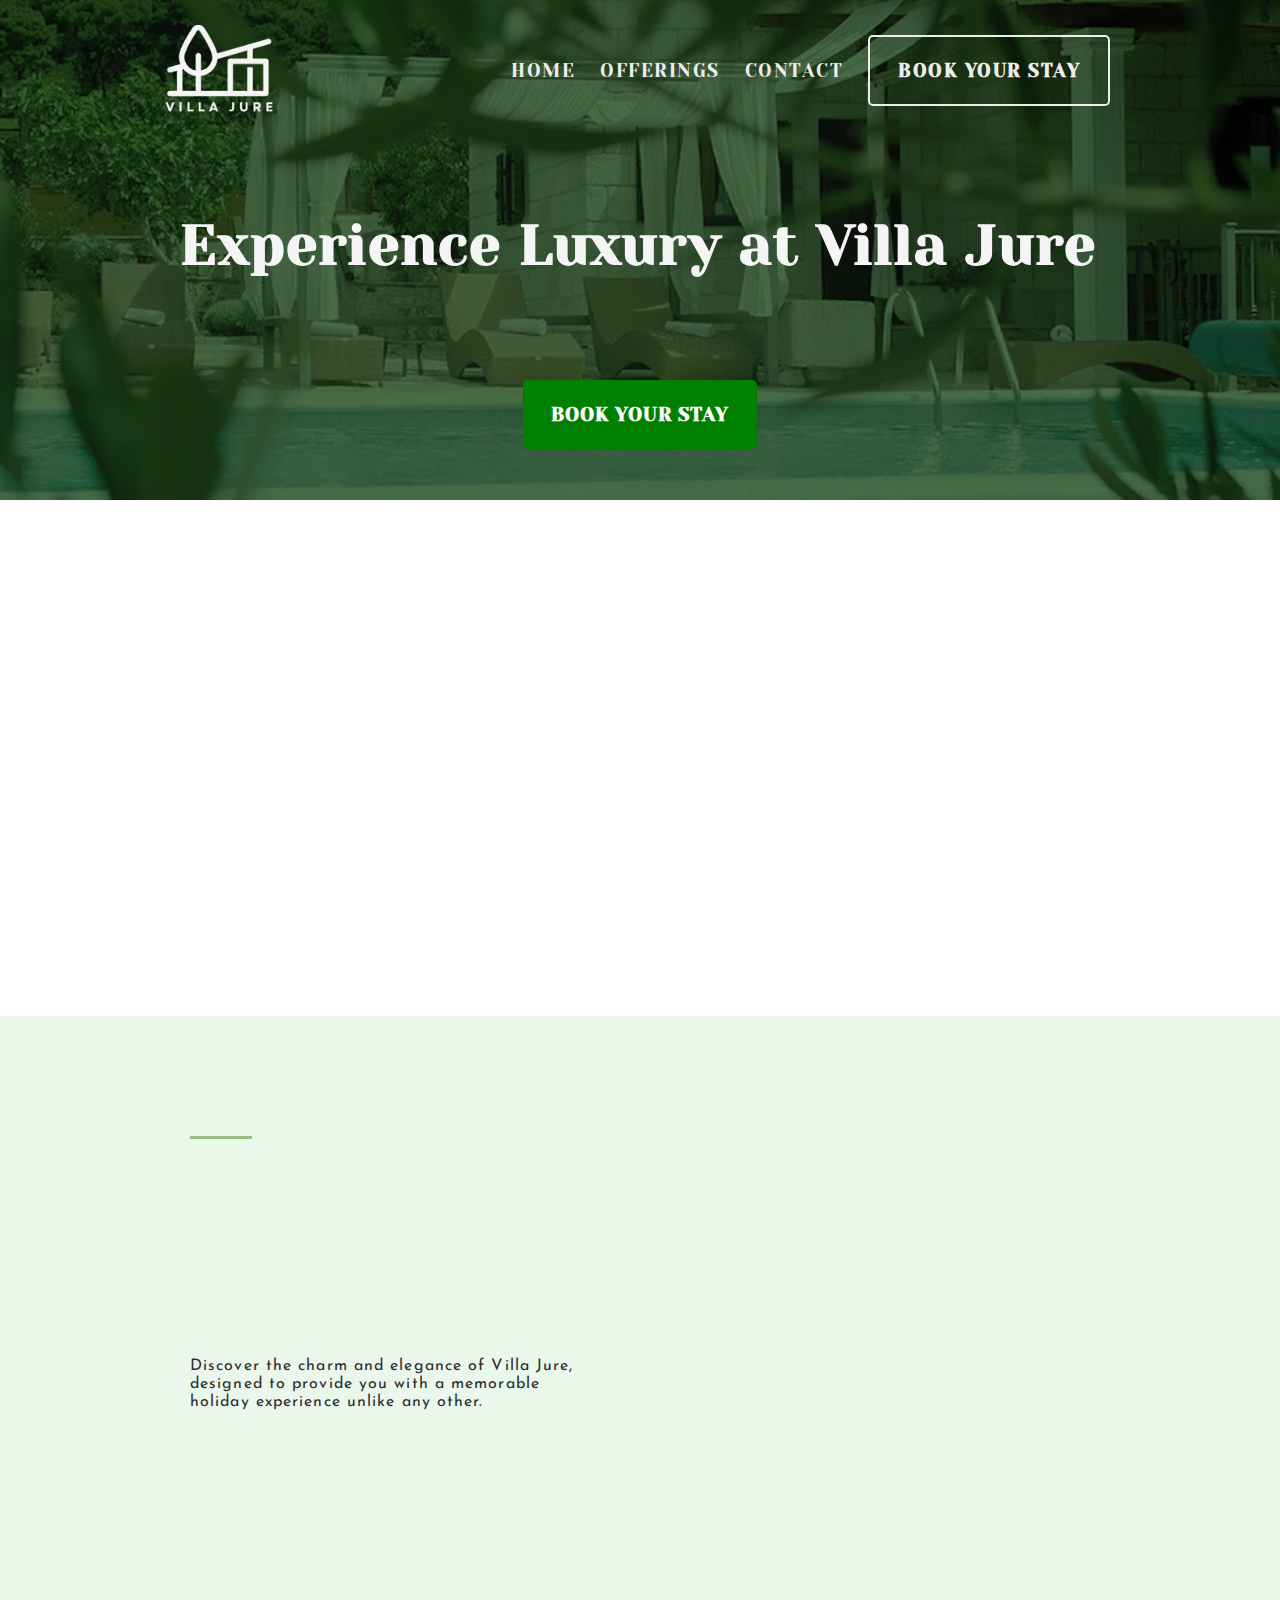
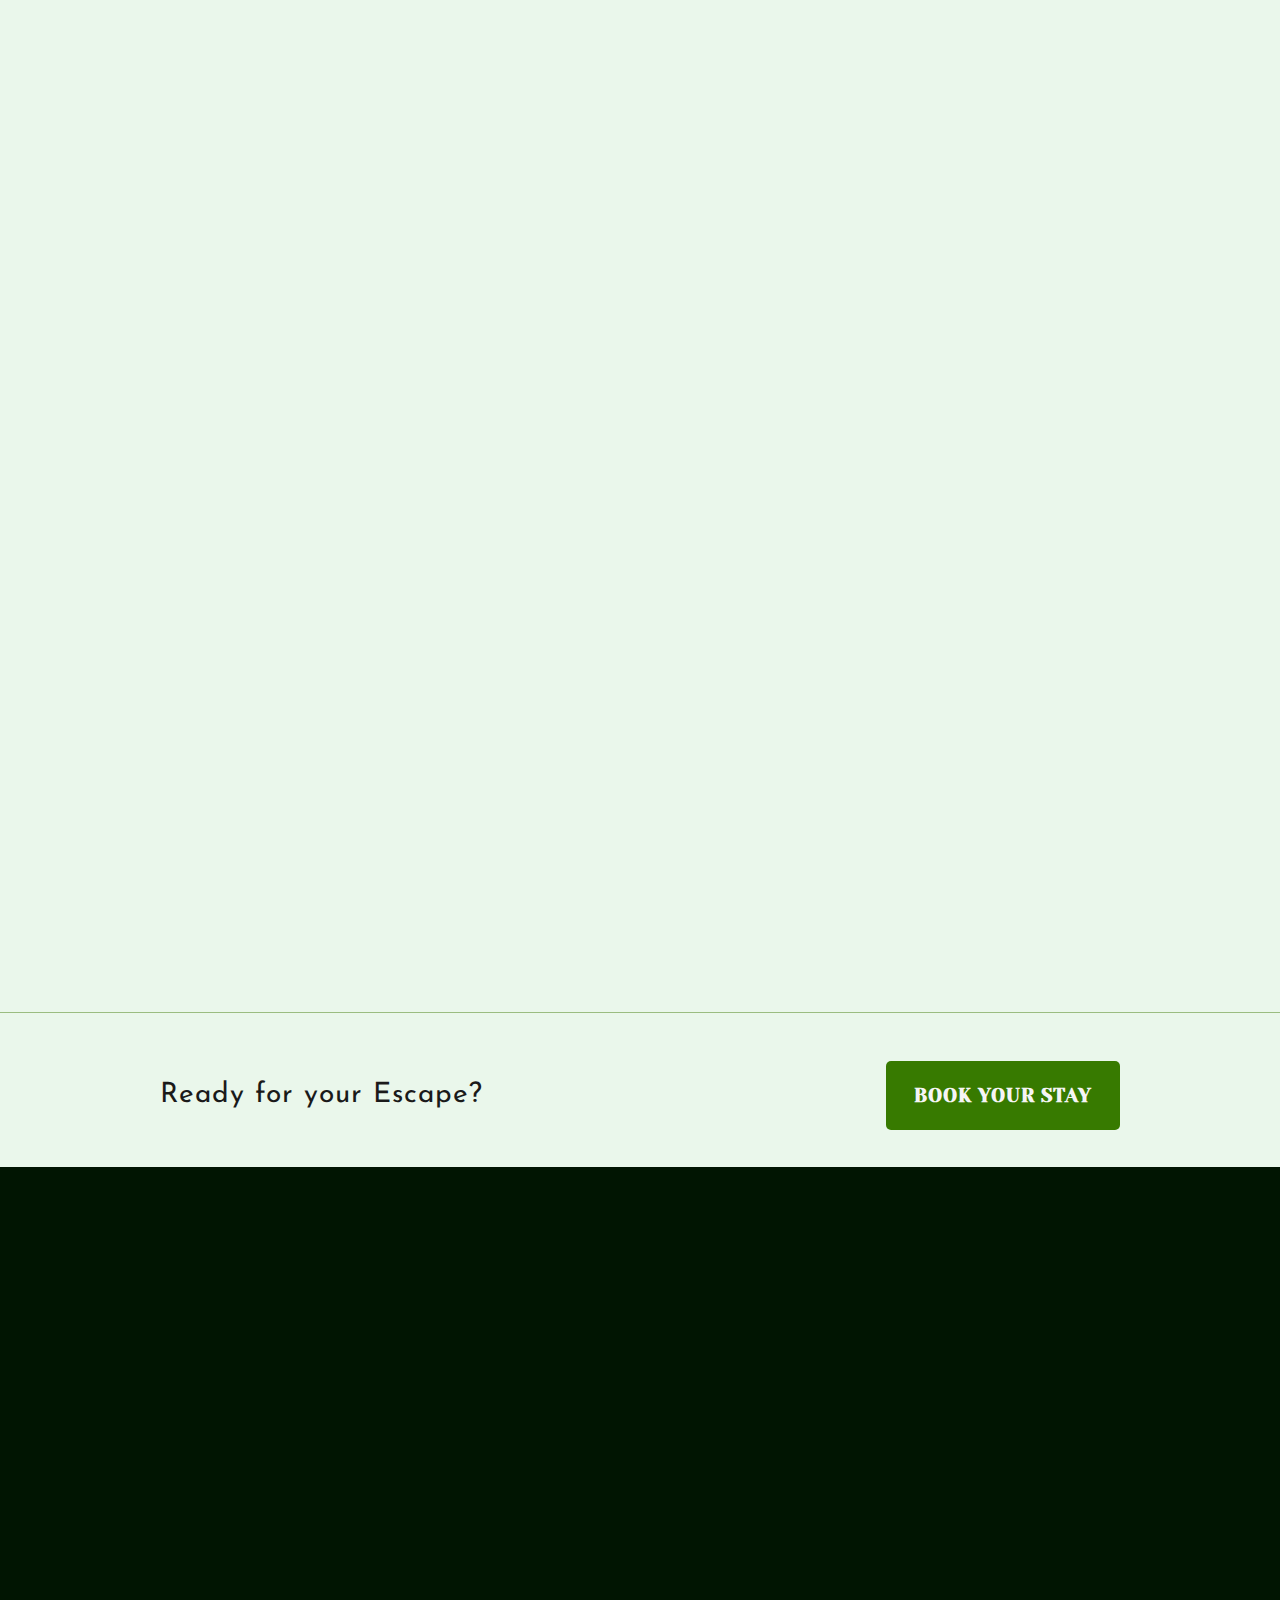
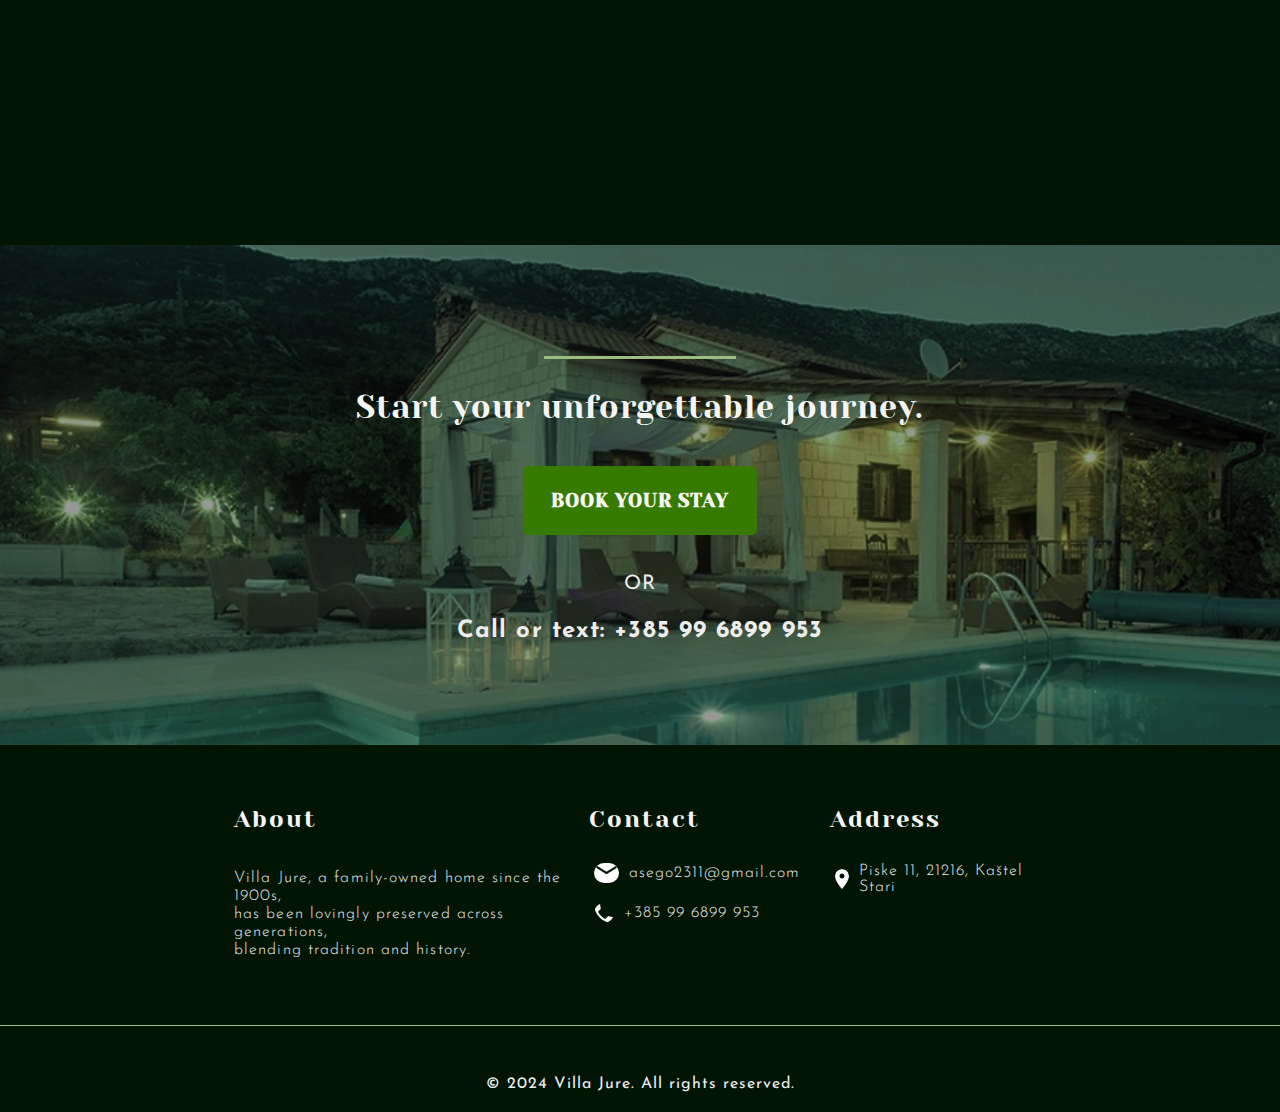
==== commit 37285482: "start of the contact page - pricing" ====
--- a/index.html
+++ b/index.html
@@ -30,7 +30,7 @@
             <img src="icone/Close-light-color.png" class="close-icon-menu" />
             <a href="index.html">HOME</a>
             <a href="offerings.html">OFFERINGS</a>
-            <a href="">CONTACT</a>
+            <a href="contact.html">CONTACT</a>
           </div>
         </div>
         <div class="wider-screen-nav">
@@ -38,8 +38,10 @@
           <div class="nav-links">
             <a href="index.html">HOME</a>
             <a href="offerings.html">OFFERINGS</a>
-            <a href="">CONTACT</a>
-            <a href="" class="book-now" id="nav-book-button">BOOK YOUR STAY</a>
+            <a href="contact.html">CONTACT</a>
+            <a href="contact.html" class="book-now" id="nav-book-button"
+              >BOOK YOUR STAY</a
+            >
           </div>
         </div>
       </nav>
@@ -48,7 +50,7 @@
         <p id="paragraph-title">
           Your dream getaway awaits in beautiful Kastela
         </p>
-        <a href="" class="book-now">BOOK YOUR STAY</a>
+        <a href="contact.html" class="book-now">BOOK YOUR STAY</a>
       </section>
     </header>
     <main>
@@ -147,7 +149,7 @@
         <hr id="full-width-hr" />
         <div class="small-book-stay">
           <h3>Ready for your Escape?</h3>
-          <a href="" class="book-now">BOOK YOUR STAY</a>
+          <a href="contact.html" class="book-now">BOOK YOUR STAY</a>
         </div>
       </section>
       <section class="gallery-wrapper">
@@ -407,7 +409,7 @@
         <h2 id="start-journey-title">
           Start Your Journey with Villa Jure Today!
         </h2>
-        <a href="" class="book-now">BOOK YOUR STAY</a>
+        <a href="contact.html" class="book-now">BOOK YOUR STAY</a>
         <p>OR</p>
         <p>Call or text: +385 99 6899 953</p>
       </section>
--- a/styles.css
+++ b/styles.css
@@ -568,7 +568,7 @@
   left: 0;
   width: 100%;
   height: 100%;
-  background-color: rgba(0, 0, 0, 0.8); /* Dark background */
+  background-color: rgba(0, 0, 0, 0.98); /* Dark background */
   justify-content: center;
   align-items: center;
   z-index: 1000;
@@ -744,7 +744,7 @@
   height: 20px;
   width: auto;
   margin-right: 10px;
-  margin-left: -10px;
+  margin-left: -5px;
 }
 
 footer div {
